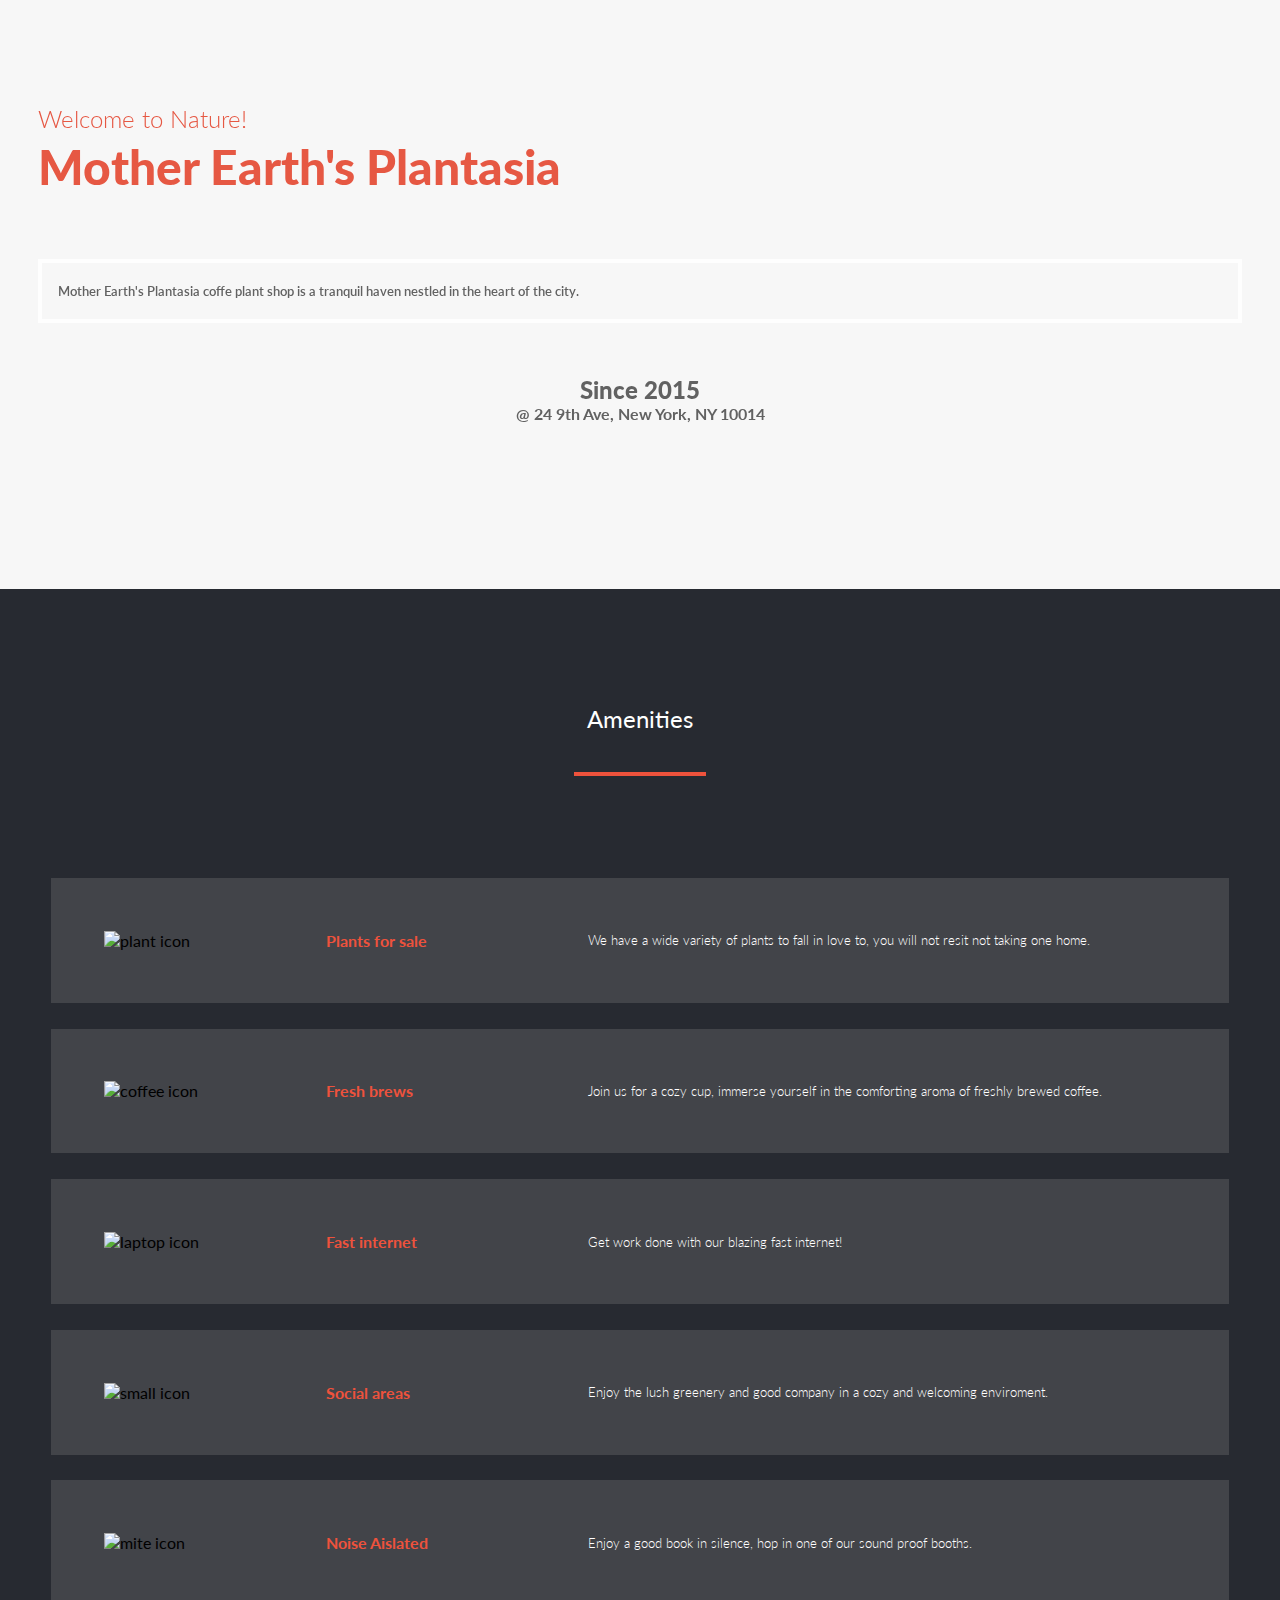
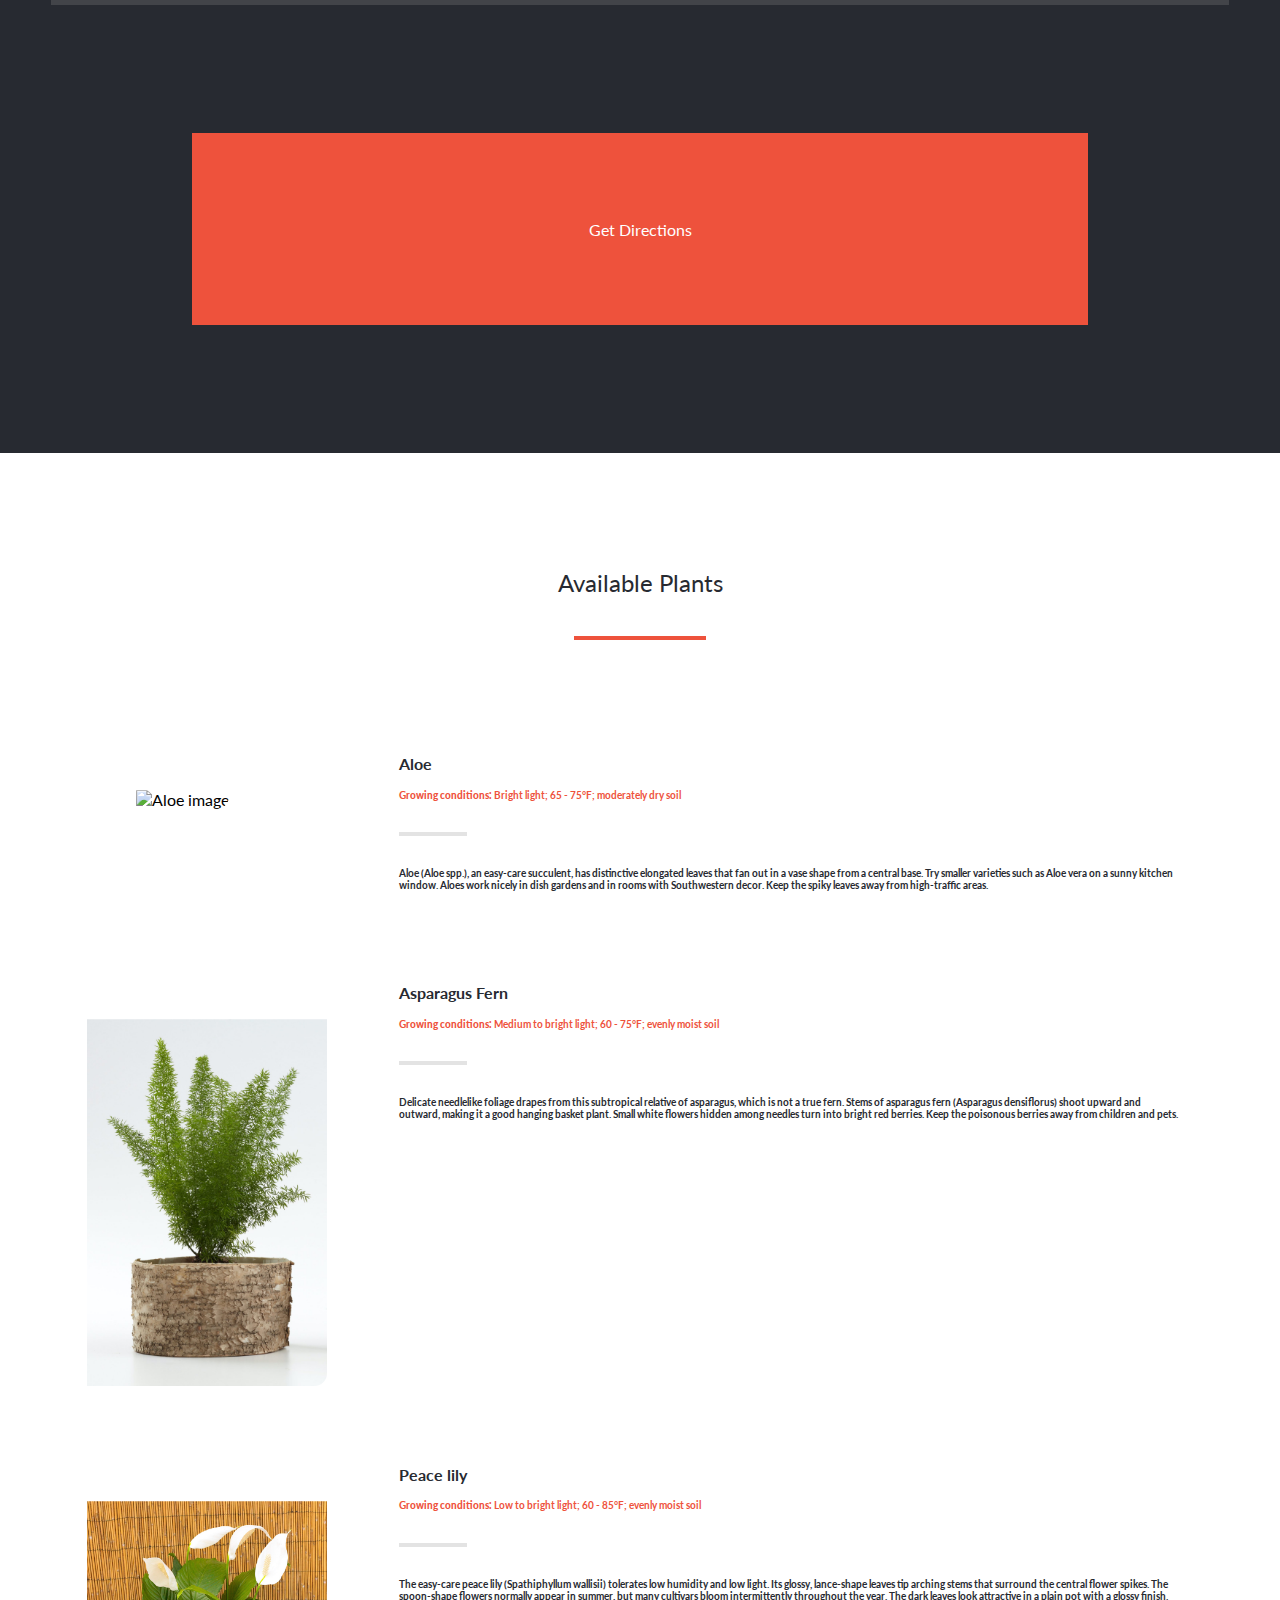
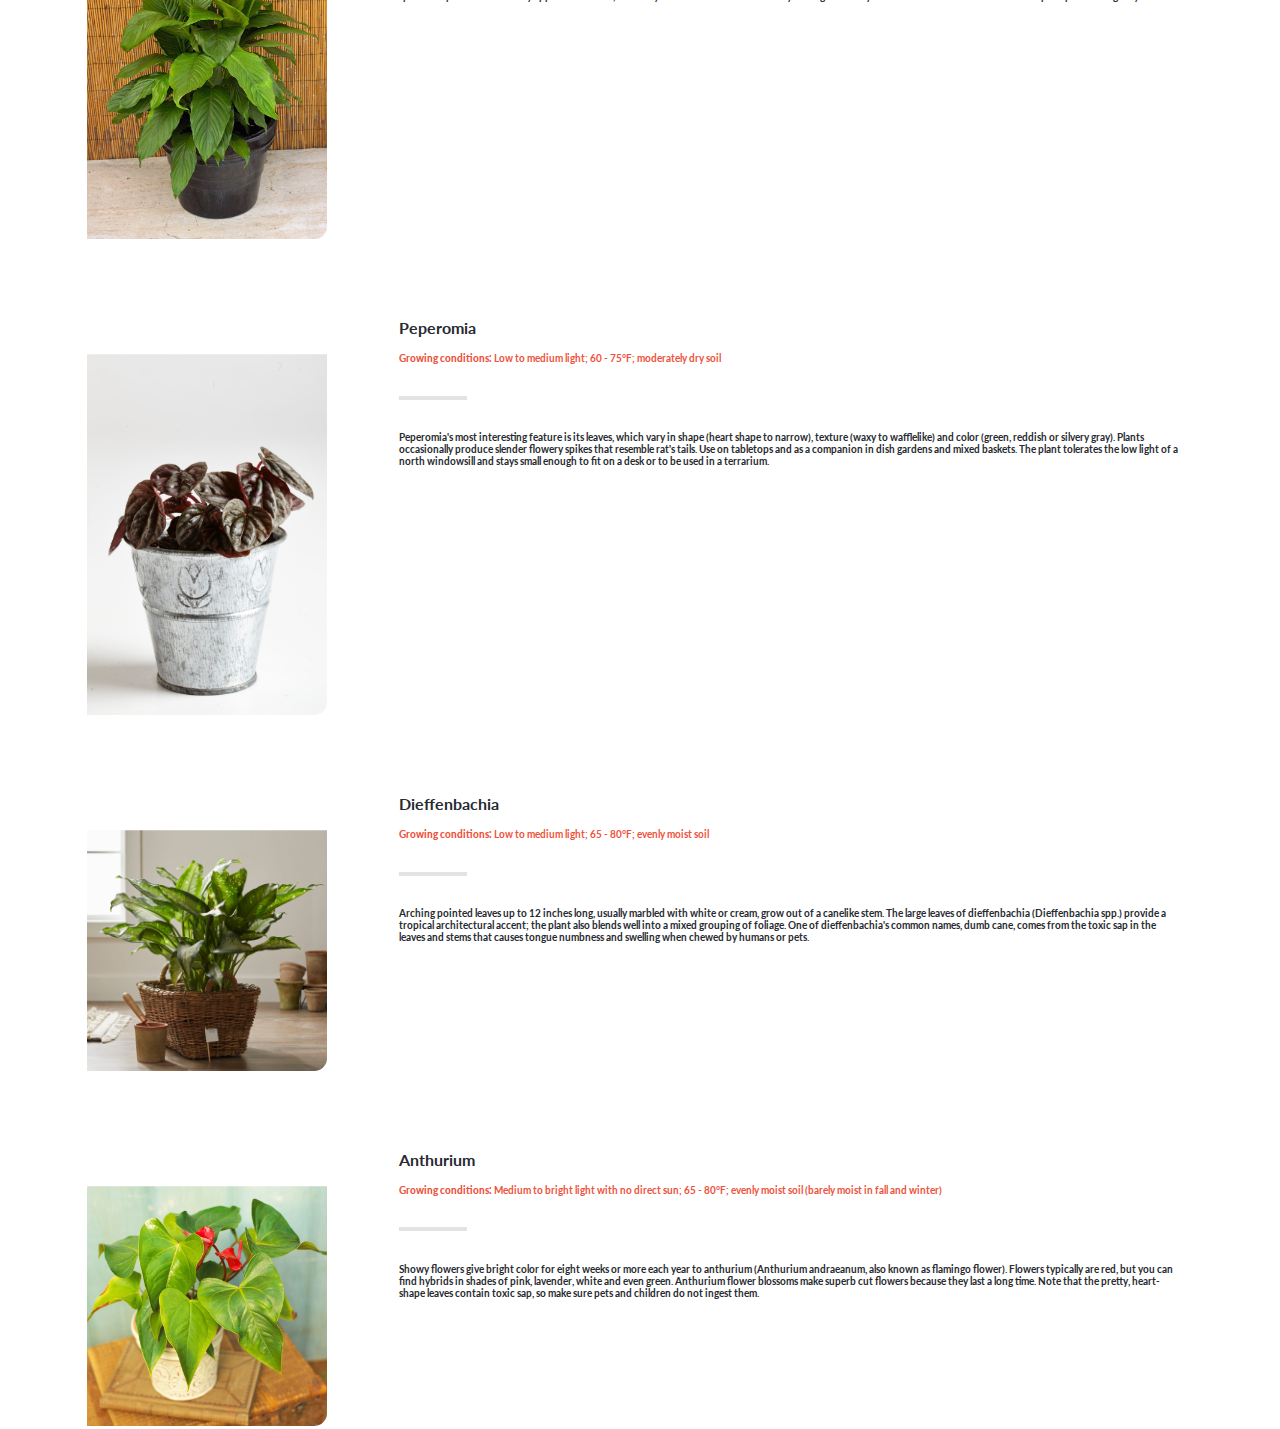
==== index.html @ 195c21a4 "Add dinamics cards  on the available plan section with javascript" ====
<!DOCTYPE html>
<html lang="en">

<head>
    <meta charset="UTF-8">
    <meta http-equiv="X-UA-Compatible" content="IE=edge">
    <meta name="viewport" content="width=device-width, initial-scale=1.0">
    <link rel="preconnect" href="https://fonts.googleapis.com">
    <link rel="preconnect" href="https://fonts.gstatic.com" crossorigin>
    <link
        href="https://fonts.googleapis.com/css2?family=Lato:ital,wght@0,100;0,300;0,400;0,700;0,900;1,100;1,300;1,400;1,700;1,900&display=swap"
        rel="stylesheet">
    <link rel="stylesheet" href="/style.css">
    <title>Mother Earth's Plantasia</title>
</head>

<body>
    <div class="intro-background">
        <header>
            <button id="hamburguer-button"></button>
        </header>
        <section id="intro">
            <div>
                <h1><span>Welcome to Nature!</span><br>
                    Mother Earth's Plantasia</h1>
                <div class="description">
                    <p>

                        Mother Earth's Plantasia coffe plant shop is a tranquil haven nestled in the heart of the city.
                    </p>
                </div>
                <h2>
                    Since 2015
                </h2>
                <h4>
                    @ 24 9th Ave, New York, NY 10014
                </h4>
            </div>

        </section>
    </div>

    <section id="amenities">
        <h3> Amenities</h3>
        <hr>
        <div class="card-container">
            <div class="amenities-card">
                <img src="images/plant-icon.png" alt="plant icon">
                <h4>Plants for sale</h4>
                <p>We have a wide variety of plants to fall in love to, you will not resit not taking one home.</p>
            </div>
            <div class="amenities-card">
                <img src="images/coffee-icon.png" alt="coffee icon">
                <h4>Fresh brews</h4>
                <p> Join us for a cozy cup, immerse yourself in the comforting aroma of freshly brewed coffee.</p>
            </div>
            <div class="amenities-card">
                <img src="images/laptop-icon.png" alt="laptop icon">
                <h4>Fast internet</h4>
                <p>Get work done with our blazing fast internet!</p>
            </div>
            <div class="amenities-card">
                <img src="images/small-talk-icon.png" alt="small icon">
                <h4>Social areas</h4>
                <p>Enjoy the lush greenery and good company in a cozy and welcoming enviroment.</p>
            </div>
            <div class="amenities-card">
                <img src="images/mute-icon.png" alt="mite icon">
                <h4>Noise Aislated</h4>
                <p>Enjoy a good book in silence, hop in one of our sound proof booths.</p>
            </div>
        </div>
        <button>
            <a href="https://goo.gl/maps/VhyPsVJ3Lwc8KQAM9">Get Directions</a>
        </button>
    </section>
    <section id="available-plants">
        <h3>Available Plants</h3>
        <hr>
        <div id="plant-grid">
           
        </div>
    </section>

    <script src="/app.js"></script>
</body>

</html>
---- style.css ----
body {
  background-color: #f8f8f8;
  font-family: "Lato", sans-serif;
  margin: 0;
  background-image: url(images/plants-background.jpg);
  background-position: center;
  background-repeat: no-repeat;
  background-size: cover;
}

button {
  background: none;
  color: inherit;
  border: none;
  padding: 0;
  font: inherit;
  cursor: pointer;
  outline: inherit;
}

div.intro-background {
  background-color: #f7f7f7;
  opacity: 0.95;
}
div.intro-background header #hamburguer-button {
  background-image: url(images/menu.png);
  background-position: center;
  background-repeat: no-repeat;
  background-size: cover;
  width: 2.5rem;
  height: 2.5rem;
  margin-left: 5vw;
  margin-top: 3vw;
}
div.intro-background section#intro div {
  margin: 0 3vw;
}
div.intro-background section#intro div h1 {
  margin: 0 0 5vw;
  color: #ee523c;
  font-weight: 900;
  font-size: 3rem;
  mix-blend-mode: multiply;
}
div.intro-background section#intro div h1 span {
  font-size: 1.5rem;
  font-weight: 300;
}
div.intro-background section#intro div div.description {
  margin: 0;
  border: 4px white solid;
  background-color: #f7f7f7;
}
div.intro-background section#intro div div.description p {
  font-size: 0.8rem;
  font-weight: 600;
  color: #5a5a5a;
  margin: 1rem;
  line-height: 1.5rem;
}
div.intro-background section#intro div h2 {
  text-align: center;
  font-size: 1.5rem;
  color: #5a5a5a;
  font-weight: 900;
  padding: 4vw 0 0;
  margin: 0;
}
div.intro-background section#intro div h4 {
  color: #5a5a5a;
  margin: 0;
  text-align: center;
  padding-bottom: 13vw;
}

section#amenities {
  display: flex;
  flex-direction: column;
  align-items: center;
  background-color: #272a31;
  background-image: url(images/cross.png);
  background-size: 8vw;
  background-repeat: repeat;
}
section#amenities h3 {
  font-size: 1.5rem;
  font-weight: 400;
  padding-top: 9vw;
  color: white;
  margin: 0;
}
section#amenities hr {
  border-top: 0;
  border: 0.2vw solid #ee523c;
  width: 10vw;
  margin: 3vw 0 8vw;
}
section#amenities div.card-container {
  display: flex;
  flex-direction: column;
  gap: 2vw;
}
section#amenities div.card-container div.amenities-card {
  width: 92vw;
  background-color: rgba(128, 128, 128, 0.3);
  display: flex;
  justify-content: space-around;
  align-items: center;
  margin: 0 3vw;
}
section#amenities div.card-container div.amenities-card img {
  width: 12%;
  height: 12%;
  padding: 4.5%;
}
section#amenities div.card-container div.amenities-card h4 {
  font-weight: 700;
  width: 20%;
  color: #ee523c;
  padding: 0 2.5%;
}
section#amenities div.card-container div.amenities-card p {
  width: 50%;
  font-size: 0.8rem;
  font-weight: 300;
  color: #fff;
  padding-right: 5%;
}
section#amenities button {
  margin: 10% 0;
  width: 70vw;
  height: 15vw;
  background-color: #ee523c;
  color: white;
}
section#amenities button a {
  color: inherit;
  text-decoration: none;
}

section#available-plants {
  display: flex;
  flex-direction: column;
  align-items: center;
  background-color: white;
  text-align: center;
}
section#available-plants h3 {
  font-size: 1.5rem;
  font-weight: 400;
  padding-top: 9vw;
  color: #272a31;
  margin: 0;
}
section#available-plants hr {
  border-top: 0;
  border: 0.2vw solid #ee523c;
  width: 10vw;
  margin: 3vw 0 8vw;
}
section#available-plants div#plant-grid {
  display: grid;
  grid-template-columns: 1fr;
  gap: 5vw;
}
section#available-plants div#plant-grid .plant-card {
  display: flex;
  align-items: top;
  margin: 0 3vw;
  gap: 10%;
}
section#available-plants div#plant-grid .plant-card div.image-corner {
  background-image: url(images/image-corner.png);
  background-position: top left;
  background-size: 70%;
  background-repeat: no-repeat;
  width: 20%;
  height: auto;
}
section#available-plants div#plant-grid .plant-card div.image-corner img {
  padding: 20% 0 0 20%;
  width: 100%;
  border-radius: 1vw;
}
section#available-plants div#plant-grid .plant-card div.plant-card-text {
  margin-top: 1%;
  width: 65%;
  display: flex;
  flex-direction: column;
  align-items: flex-start;
}
section#available-plants div#plant-grid .plant-card div.plant-card-text h4 {
  margin: 0;
  color: #272a31;
}
section#available-plants div#plant-grid .plant-card div.plant-card-text p {
  color: #272a31;
  text-align: left;
  font-size: 0.65rem;
  font-weight: 700;
  margin: 2% 0;
}
section#available-plants div#plant-grid .plant-card div.plant-card-text hr {
  border-top: 0;
  border: 0.2vw solid #e3e3e3;
  width: 5vw;
  margin: 2% 0;
}
section#available-plants div#plant-grid .plant-card div.plant-card-text p.growing {
  color: #ee523c;
}
section#available-plants div#plant-grid .plant-card div.plant-card-text p.growing span {
  font-weight: 900;
}/*# sourceMappingURL=style.css.map */
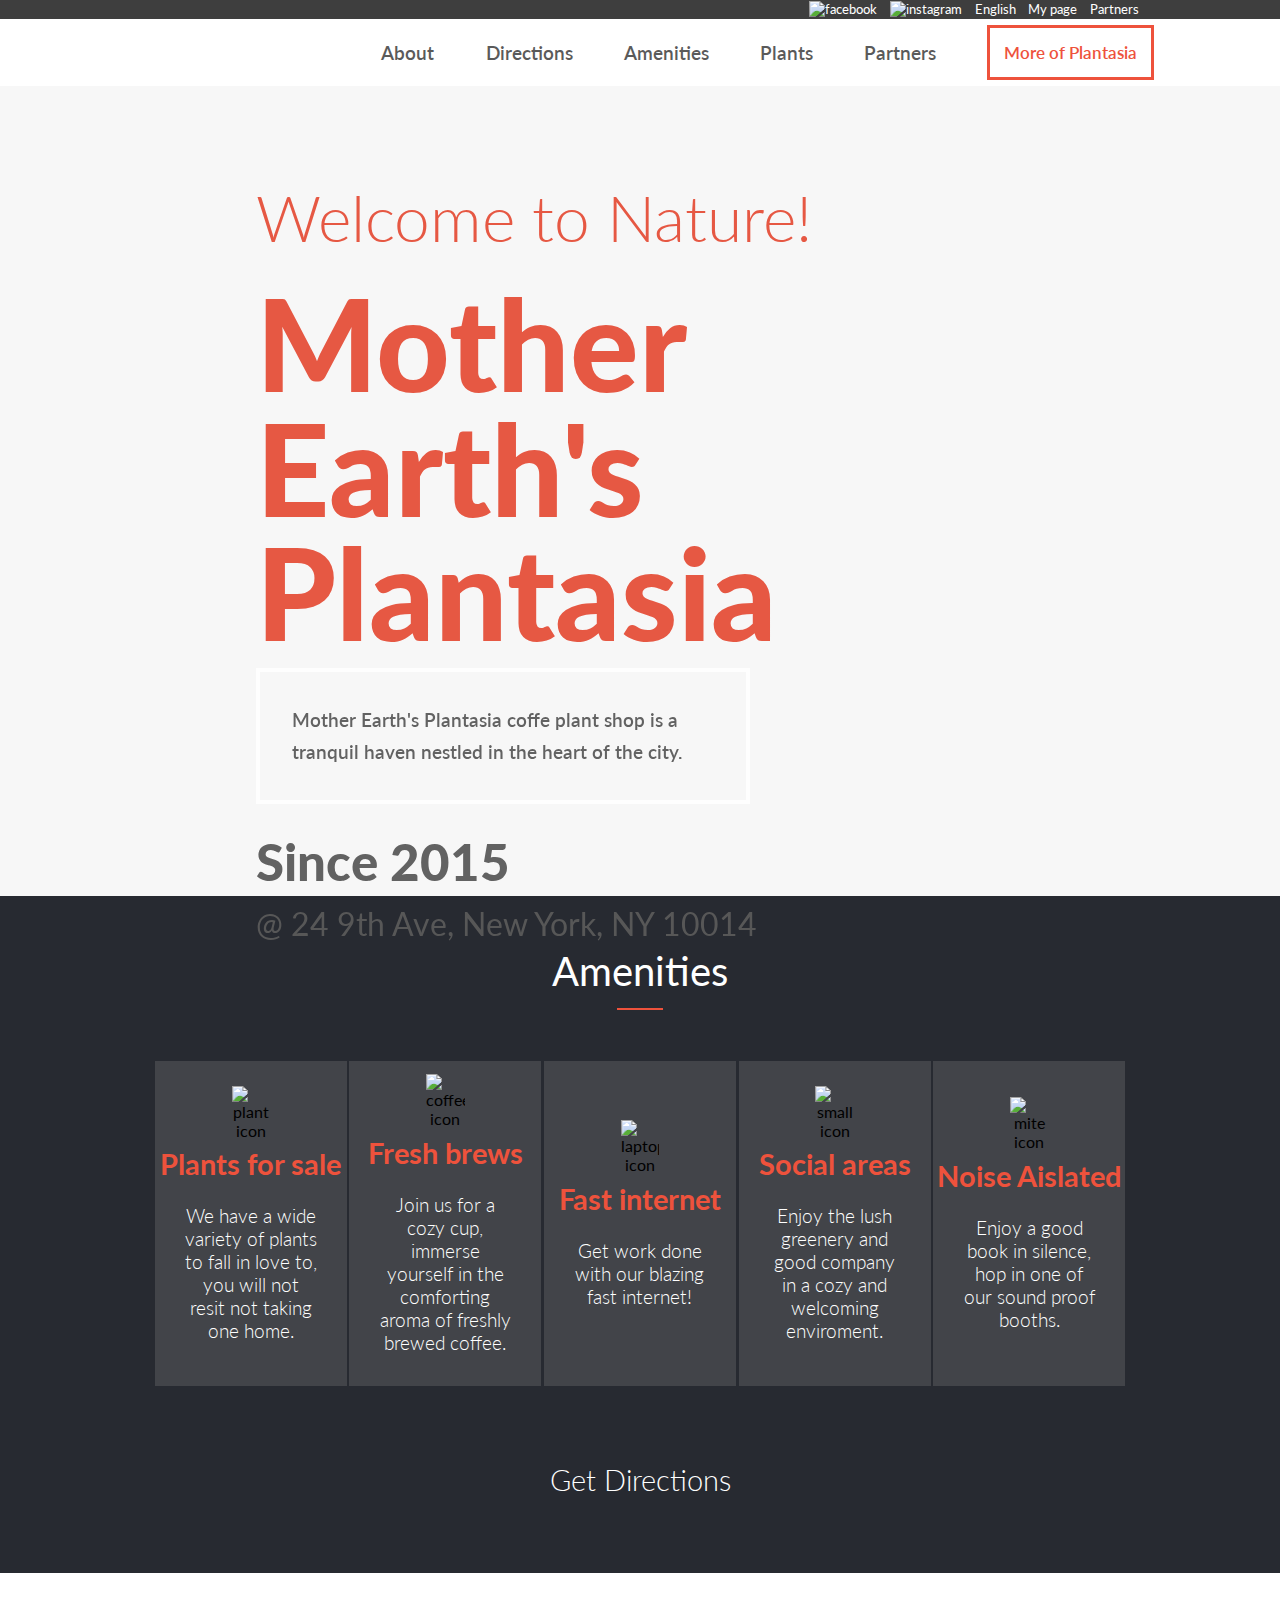
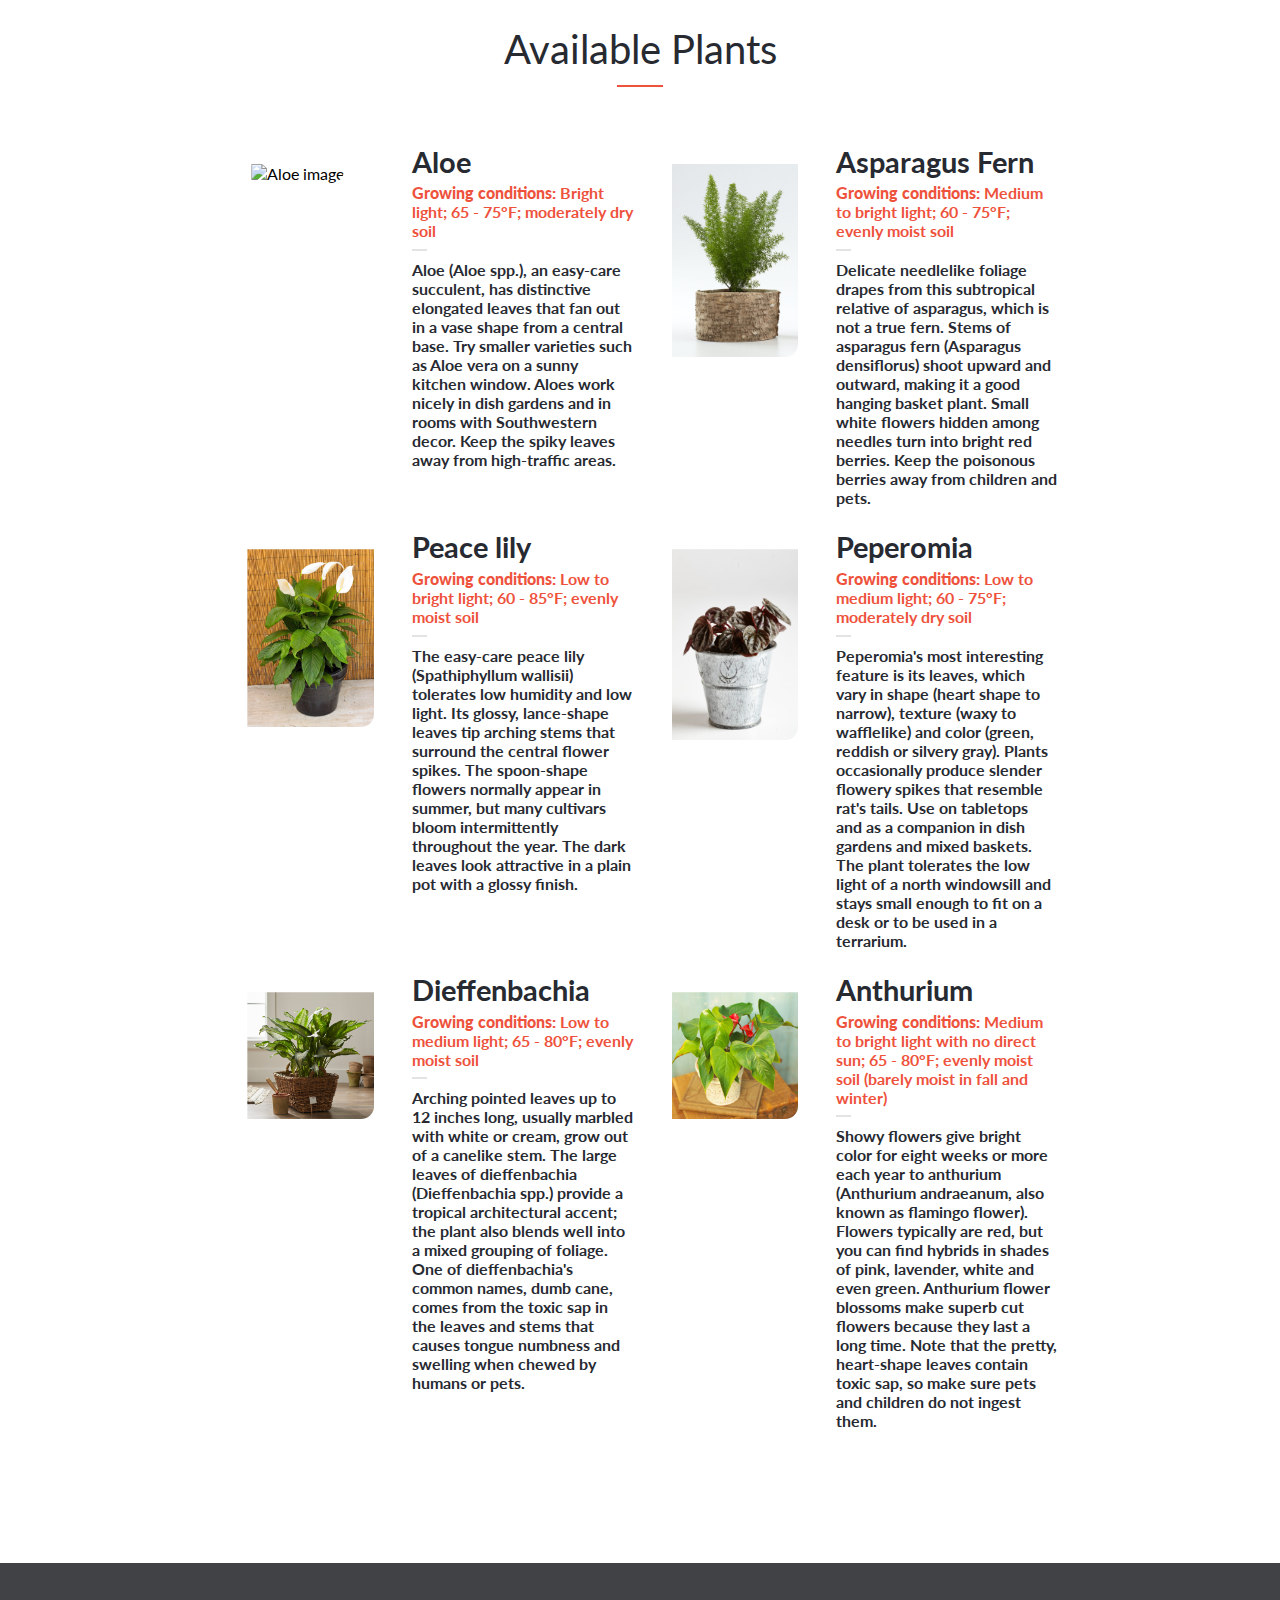
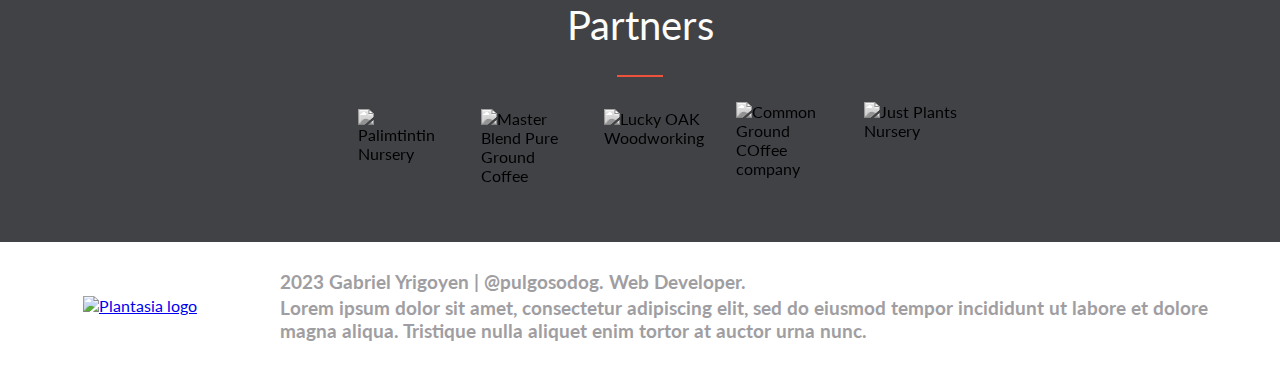
==== commit 34fc0af4: "Finish desktop version for index.html" ====
--- a/index.html
+++ b/index.html
@@ -15,10 +15,58 @@
 </head>
 
 <body>
+
+    <header>
+        <nav>
+            <div class="top">
+                <ul>
+                    <li>
+                        <a href="https://facebook.com/"><img src="images/facebook.png" alt="facebook"></a>
+                    </li>
+                    <li>
+                        <a href="https://www.instagram.com/"><img src="images/instagram.png" alt="instagram"></a>
+                    </li>
+                    <li>
+                        <a href="">English</a>
+                    </li>
+                    <li>
+                        <a href="">My page</a>
+                    </li>
+                    <li>
+                        Partners
+                    </li>
+                </ul>
+            </div>
+
+            <div class="bottom">
+                <button id="hamburguer-button"></button>
+                <a href="index.html"><img src="images/Plantasia-word-logo.png" alt=""></a>
+                <ul>
+                    <li>
+                        <a href="">About</a>
+                    </li>
+                    <li>
+                        <a href="https://goo.gl/maps/cTH3JDJD2aqaHS766">Directions</a>
+                    </li>
+                    <li>
+                        <a href="#amenities">Amenities</a>
+                    </li>
+                    <li>
+                        <a href="#available-plants">Plants</a>
+                    </li>
+                    <li>
+                        <a href="#partners">Partners</a>
+                    </li>
+                    <li id="about-page">
+                        <a href="html/about.html"> More of Plantasia
+                        </a>
+                    </li>
+                </ul>
+            </div>
+        </nav>
+
+    </header>
     <div class="intro-background">
-        <header>
-            <button id="hamburguer-button"></button>
-        </header>
         <section id="intro">
             <div>
                 <h1><span>Welcome to Nature!</span><br>
@@ -78,7 +126,35 @@
         <h3>Available Plants</h3>
         <hr>
         <div id="plant-grid">
-           
+
+        </div>
+    </section>
+
+    <section id="partners">
+        <h3>Partners</h3>
+        <hr>
+        <div id="partners-container">
+            <div class="row">
+                <img src="images/Partner-1.png" alt="Palimtintin Nursery">
+                <img src="images/Partner-2.png" alt="Master Blend Pure Ground Coffee">
+                <img src="images/partner-3.png" alt="Lucky OAK Woodworking">
+            </div>
+            <div class="row">
+                <img src="images/partner-4.png" alt="Common Ground COffee company">
+                <img src="images/Partner-5.png" alt="Just Plants Nursery">
+            </div>
+        </div>
+    </section>
+    <section id="footer">
+        <a href="index.html"><img src="images/Plantasia-word-logo.png" alt="Plantasia logo"></a>
+        <div>
+            <p>2023 Gabriel Yrigoyen | @pulgosodog.
+                Web Developer.
+            </p>
+            <p class="bottom">
+                Lorem ipsum dolor sit amet, consectetur adipiscing elit, sed do eiusmod tempor incididunt ut labore et
+                dolore magna aliqua. Tristique nulla aliquet enim tortor at auctor urna nunc.
+            </p>
         </div>
     </section>
 
--- a/style.css
+++ b/style.css
@@ -18,11 +18,11 @@
   outline: inherit;
 }
 
-div.intro-background {
+header {
   background-color: #f7f7f7;
   opacity: 0.95;
 }
-div.intro-background header #hamburguer-button {
+header nav #hamburguer-button {
   background-image: url(images/menu.png);
   background-position: center;
   background-repeat: no-repeat;
@@ -32,6 +32,21 @@
   margin-left: 5vw;
   margin-top: 3vw;
 }
+header nav img {
+  visibility: hidden;
+  position: absolute;
+  width: 0;
+  height: 0;
+}
+header nav ul {
+  visibility: hidden;
+  position: absolute;
+}
+
+div.intro-background {
+  background-color: #f7f7f7;
+  opacity: 0.95;
+}
 div.intro-background section#intro div {
   margin: 0 3vw;
 }
@@ -144,6 +159,7 @@
   align-items: center;
   background-color: white;
   text-align: center;
+  padding-bottom: 10vw;
 }
 section#available-plants h3 {
   font-size: 1.5rem;
@@ -165,7 +181,6 @@
 }
 section#available-plants div#plant-grid .plant-card {
   display: flex;
-  align-items: top;
   margin: 0 3vw;
   gap: 10%;
 }
@@ -211,4 +226,377 @@
 }
 section#available-plants div#plant-grid .plant-card div.plant-card-text p.growing span {
   font-weight: 900;
+}
+
+section#partners {
+  display: flex;
+  flex-direction: column;
+  align-items: center;
+  padding-bottom: 5vw;
+  background-color: #414246;
+}
+section#partners h3 {
+  font-size: 1.5rem;
+  font-weight: 400;
+  padding-top: 7vw;
+  color: #FCFCFA;
+  margin: 0;
+}
+section#partners hr {
+  border-top: 0;
+  border: 0.2vw solid #ee523c;
+  width: 10vw;
+  margin: 3vw 0 3vw;
+}
+section#partners div#partners-container {
+  display: flex;
+  flex-direction: column;
+}
+section#partners div#partners-container div.row {
+  display: flex;
+  justify-content: center;
+}
+section#partners div#partners-container div.row img {
+  filter: grayscale(100%);
+  width: 20vw;
+  height: auto;
+  padding: 5%;
+}
+
+section#footer {
+  display: flex;
+  justify-content: center;
+  align-items: center;
+  background-color: white;
+  padding: 5vw 5vw;
+}
+section#footer a {
+  text-align: center;
+}
+section#footer a img {
+  width: 75%;
+  height: auto;
+}
+section#footer div p {
+  padding: 2%;
+  font-size: 0.7rem;
+  color: #9f9ea2;
+  font-weight: 700;
+  max-width: 34ch;
+}
+section#footer div p.bottom {
+  visibility: hidden;
+  position: absolute;
+  font-size: 0;
+}
+
+@media (min-width: 768px) {
+  header {
+    opacity: 1;
+    background-color: white;
+  }
+  header nav {
+    display: flex;
+    flex-direction: column;
+    justify-content: space-between;
+  }
+  header nav div.top {
+    padding: 0 10.5%;
+    justify-content: flex-end;
+    background-color: #3e3e3e;
+  }
+  header nav div.top ul {
+    padding: 0.1vw 0;
+  }
+  header nav div.top ul li {
+    font-size: 0.8rem;
+    font-weight: 400;
+    color: white;
+    margin: 0 0.5vw;
+  }
+  header nav div.top ul li img {
+    height: 1.2rem;
+    width: auto;
+  }
+  header nav div {
+    display: flex;
+    justify-content: space-between;
+    padding: 0 10%;
+  }
+  header nav div #hamburguer-button {
+    visibility: hidden;
+    position: absolute;
+  }
+  header nav div img {
+    visibility: visible;
+    position: static;
+    height: 90%;
+    width: auto;
+  }
+  header nav div ul {
+    visibility: visible;
+    position: static;
+    list-style: none;
+    display: flex;
+    flex-wrap: wrap;
+    align-items: center;
+    justify-content: flex-start;
+    flex-direction: row;
+    margin: 0;
+  }
+  header nav div ul li {
+    font-size: 1.2rem;
+    font-weight: 600;
+    color: #5a5a5a;
+    margin: 0.5vw 2vw;
+  }
+  header nav div ul li a {
+    color: inherit;
+    text-decoration: none;
+  }
+  header nav div ul li#about-page {
+    display: flex;
+    align-items: center;
+  }
+  header nav div ul li#about-page a {
+    padding: 10%;
+    white-space: nowrap;
+    border: 3px solid #ee523c;
+    height: 100%;
+    width: 100%;
+    color: #ee523c;
+    font-size: 90%;
+  }
+  div.intro-background {
+    background-color: #f7f7f7;
+    opacity: 0.95;
+    height: 90vh;
+  }
+  div.intro-background section#intro div {
+    margin: 0 20vw;
+  }
+  div.intro-background section#intro div h1 {
+    padding-top: 5vh;
+    margin: 0 0 1vw;
+    font-size: 8rem;
+    line-height: 7.8rem;
+  }
+  div.intro-background section#intro div h1 span {
+    font-size: 4rem;
+    font-weight: 300;
+  }
+  div.intro-background section#intro div div.description {
+    width: 38vw;
+  }
+  div.intro-background section#intro div div.description p {
+    font-size: 1.2rem;
+    margin: 2rem;
+    line-height: 2rem;
+  }
+  div.intro-background section#intro div h2 {
+    text-align: start;
+    font-size: 3.2rem;
+    padding: 2vw 0 1vw;
+  }
+  div.intro-background section#intro div h4 {
+    font-size: 2rem;
+    font-weight: 400;
+    text-align: start;
+    padding-bottom: 0;
+  }
+  section#amenities {
+    display: flex;
+    flex-direction: column;
+    align-items: center;
+    background-color: #272a31;
+    background-size: 2vw;
+  }
+  section#amenities h3 {
+    font-size: 2.5rem;
+    font-weight: 400;
+    padding-top: 4vw;
+  }
+  section#amenities hr {
+    border-top: 0;
+    border: 1px solid #ee523c;
+    width: 3.5vw;
+    margin: 1vw 0 4vw;
+  }
+  section#amenities div.card-container {
+    display: flex;
+    flex-direction: row;
+    justify-content: center;
+    gap: 0.2vw;
+  }
+  section#amenities div.card-container div.amenities-card {
+    width: 15%;
+    background-color: rgba(128, 128, 128, 0.3);
+    display: flex;
+    flex-direction: column;
+    justify-content: center;
+    align-items: center;
+    text-align: center;
+    margin: 0;
+    padding: 1% 0;
+  }
+  section#amenities div.card-container div.amenities-card img {
+    width: 20%;
+    height: auto;
+    padding: 0 0 2%;
+  }
+  section#amenities div.card-container div.amenities-card h4 {
+    font-size: 1.8rem;
+    width: 100%;
+    color: #ee523c;
+    margin: 0;
+    padding: 2% 0;
+  }
+  section#amenities div.card-container div.amenities-card p {
+    width: 70%;
+    font-size: 1.2rem;
+    padding: 0;
+  }
+  section#amenities button {
+    margin: 6% 0;
+    width: auto;
+    height: auto;
+    background-color: transparent;
+    color: white;
+  }
+  section#amenities button a {
+    font-size: 1.8rem;
+    font-weight: 300;
+    color: inherit;
+    white-space: nowrap;
+  }
+  section#available-plants {
+    display: flex;
+    flex-direction: column;
+    align-items: center;
+    background-color: white;
+    text-align: center;
+    padding-bottom: 10vw;
+  }
+  section#available-plants h3 {
+    font-size: 2.5rem;
+    font-weight: 400;
+    padding-top: 4vw;
+  }
+  section#available-plants hr {
+    border-top: 0;
+    border: 1px solid #ee523c;
+    width: 3.5vw;
+    margin: 1vw 0 4vw;
+  }
+  section#available-plants div#plant-grid {
+    display: grid;
+    grid-template-columns: repeat(2, 1fr);
+    gap: 1vw;
+  }
+  section#available-plants div#plant-grid .plant-card {
+    margin: 0;
+    gap: 10%;
+  }
+  section#available-plants div#plant-grid .plant-card div.image-corner {
+    width: 20%;
+  }
+  section#available-plants div#plant-grid .plant-card div.image-corner img {
+    padding: 20% 0 0 20%;
+    width: 100%;
+    border-radius: 1vw;
+  }
+  section#available-plants div#plant-grid .plant-card div.plant-card-text {
+    margin-top: 1%;
+    width: 35%;
+    display: flex;
+    flex-direction: column;
+  }
+  section#available-plants div#plant-grid .plant-card div.plant-card-text h4 {
+    font-size: 1.8rem;
+  }
+  section#available-plants div#plant-grid .plant-card div.plant-card-text p {
+    text-align: left;
+    font-size: 1rem;
+  }
+  section#available-plants div#plant-grid .plant-card div.plant-card-text hr {
+    border-top: 0;
+    border: 1px solid #e3e3e3;
+    width: 1vw;
+    margin: 2% 0;
+  }
+  section#available-plants div#plant-grid .plant-card div.plant-card-text p.growing {
+    color: #ee523c;
+  }
+  section#available-plants div#plant-grid .plant-card div.plant-card-text p.growing span {
+    font-weight: 900;
+  }
+  section#available-plants div#plant-grid .plant-card:nth-child(odd) {
+    justify-content: flex-end;
+  }
+  section#available-plants div#plant-grid .plant-card:nth-child(even) {
+    justify-content: flex-start;
+  }
+  section#partners {
+    padding-bottom: 3vw;
+    background-color: #414246;
+  }
+  section#partners h3 {
+    font-size: 2.5rem;
+    font-weight: 400;
+    padding-top: 3vw;
+  }
+  section#partners hr {
+    border-top: 0;
+    border: 1px solid #ee523c;
+    width: 3.5vw;
+    margin: 2vw 0 1vw;
+  }
+  section#partners div#partners-container {
+    flex-direction: row;
+    padding-left: 3vw;
+  }
+  section#partners div#partners-container div.row {
+    display: flex;
+  }
+  section#partners div#partners-container div.row img {
+    width: 10vw;
+  }
+  section#partners div#partners-container .row:nth-child(odd) {
+    justify-content: flex-end;
+  }
+  section#partners div#partners-container .row:nth-child(even) {
+    justify-content: flex-start;
+  }
+  section#footer {
+    justify-content: flex-start;
+    padding: 2vw 0;
+  }
+  section#footer a {
+    padding-left: vw;
+    width: 40vw;
+    height: auto;
+  }
+  section#footer a img {
+    padding: 0;
+  }
+  section#footer div {
+    display: flex;
+    flex-direction: column;
+    padding-right: 5vw;
+  }
+  section#footer div p {
+    padding: 0;
+    margin: 0.2vh 15vw 0 0;
+    font-size: 1.2rem;
+    color: #9f9ea2;
+    font-weight: 700;
+    max-width: 100%;
+  }
+  section#footer div p.bottom {
+    padding: 0.2vh 0;
+    visibility: visible;
+    position: static;
+    font-size: 1.2rem;
+    width: 100%;
+  }
 }/*# sourceMappingURL=style.css.map */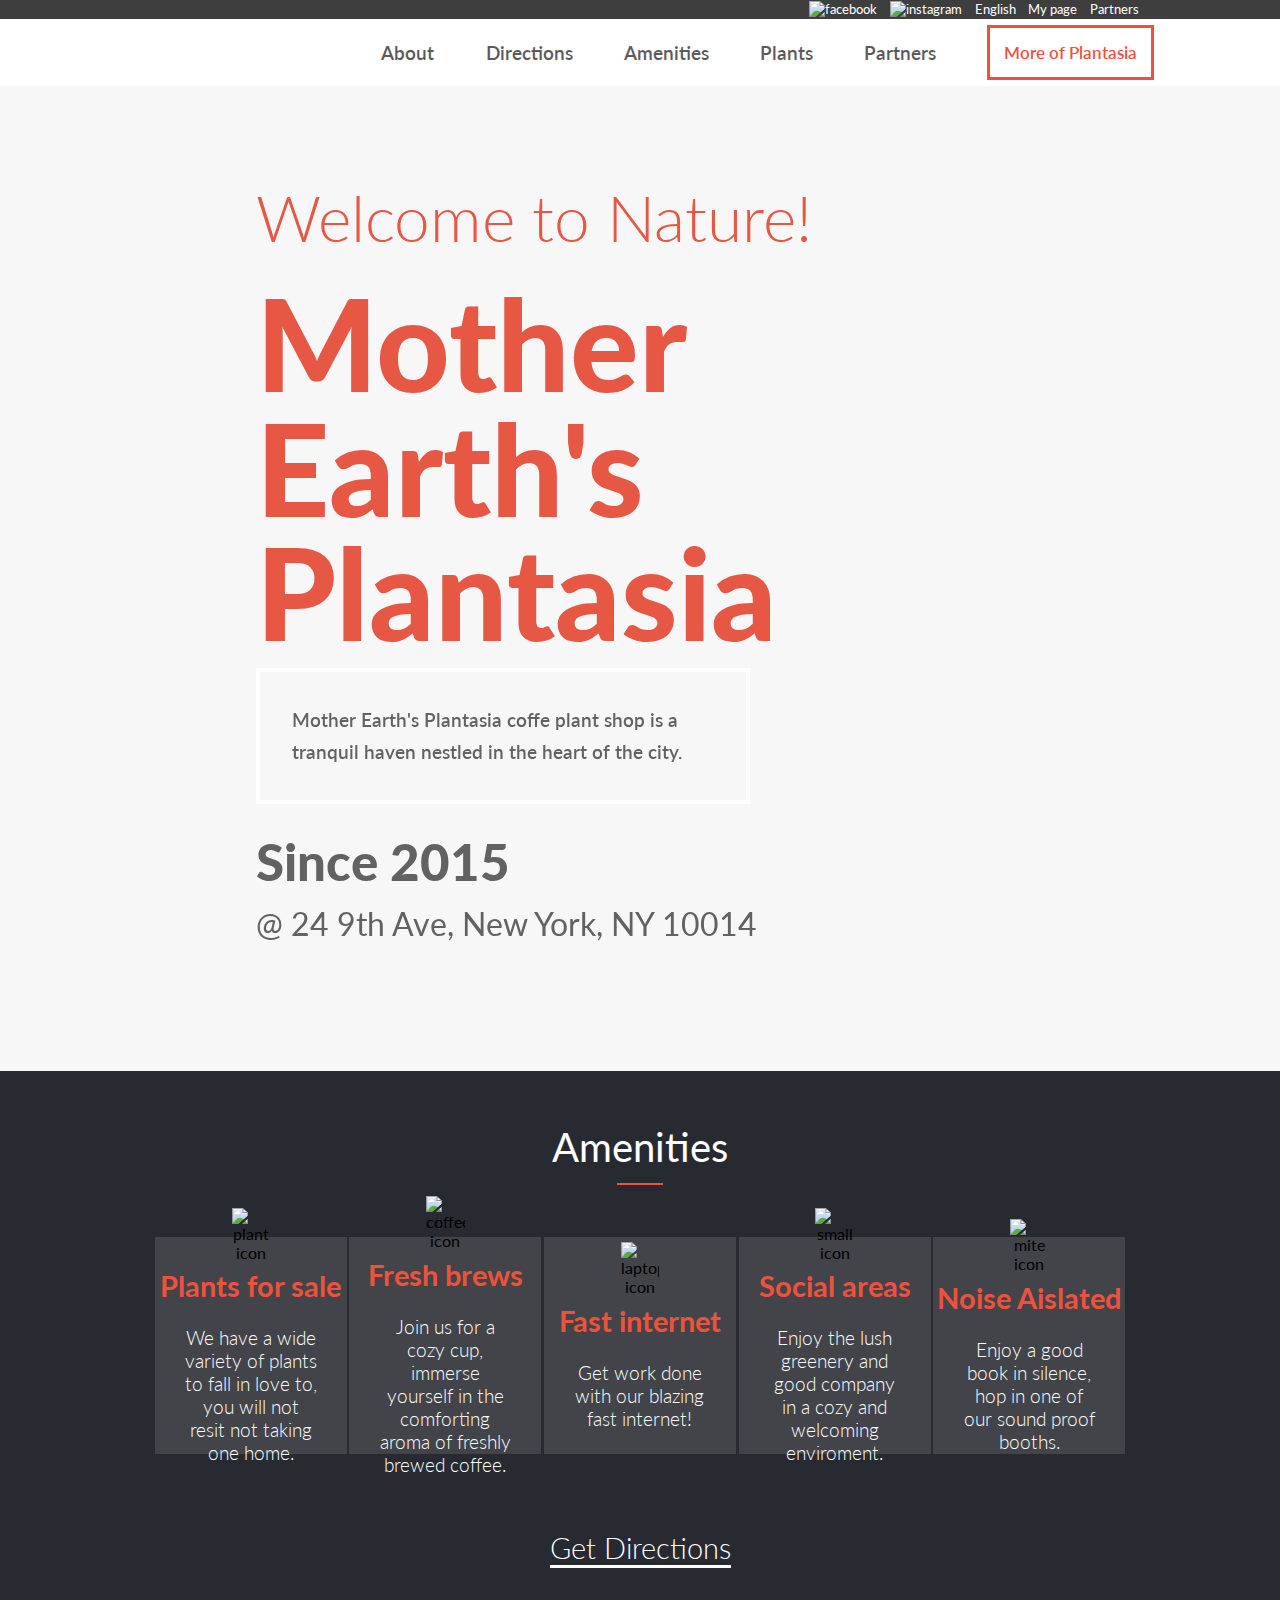
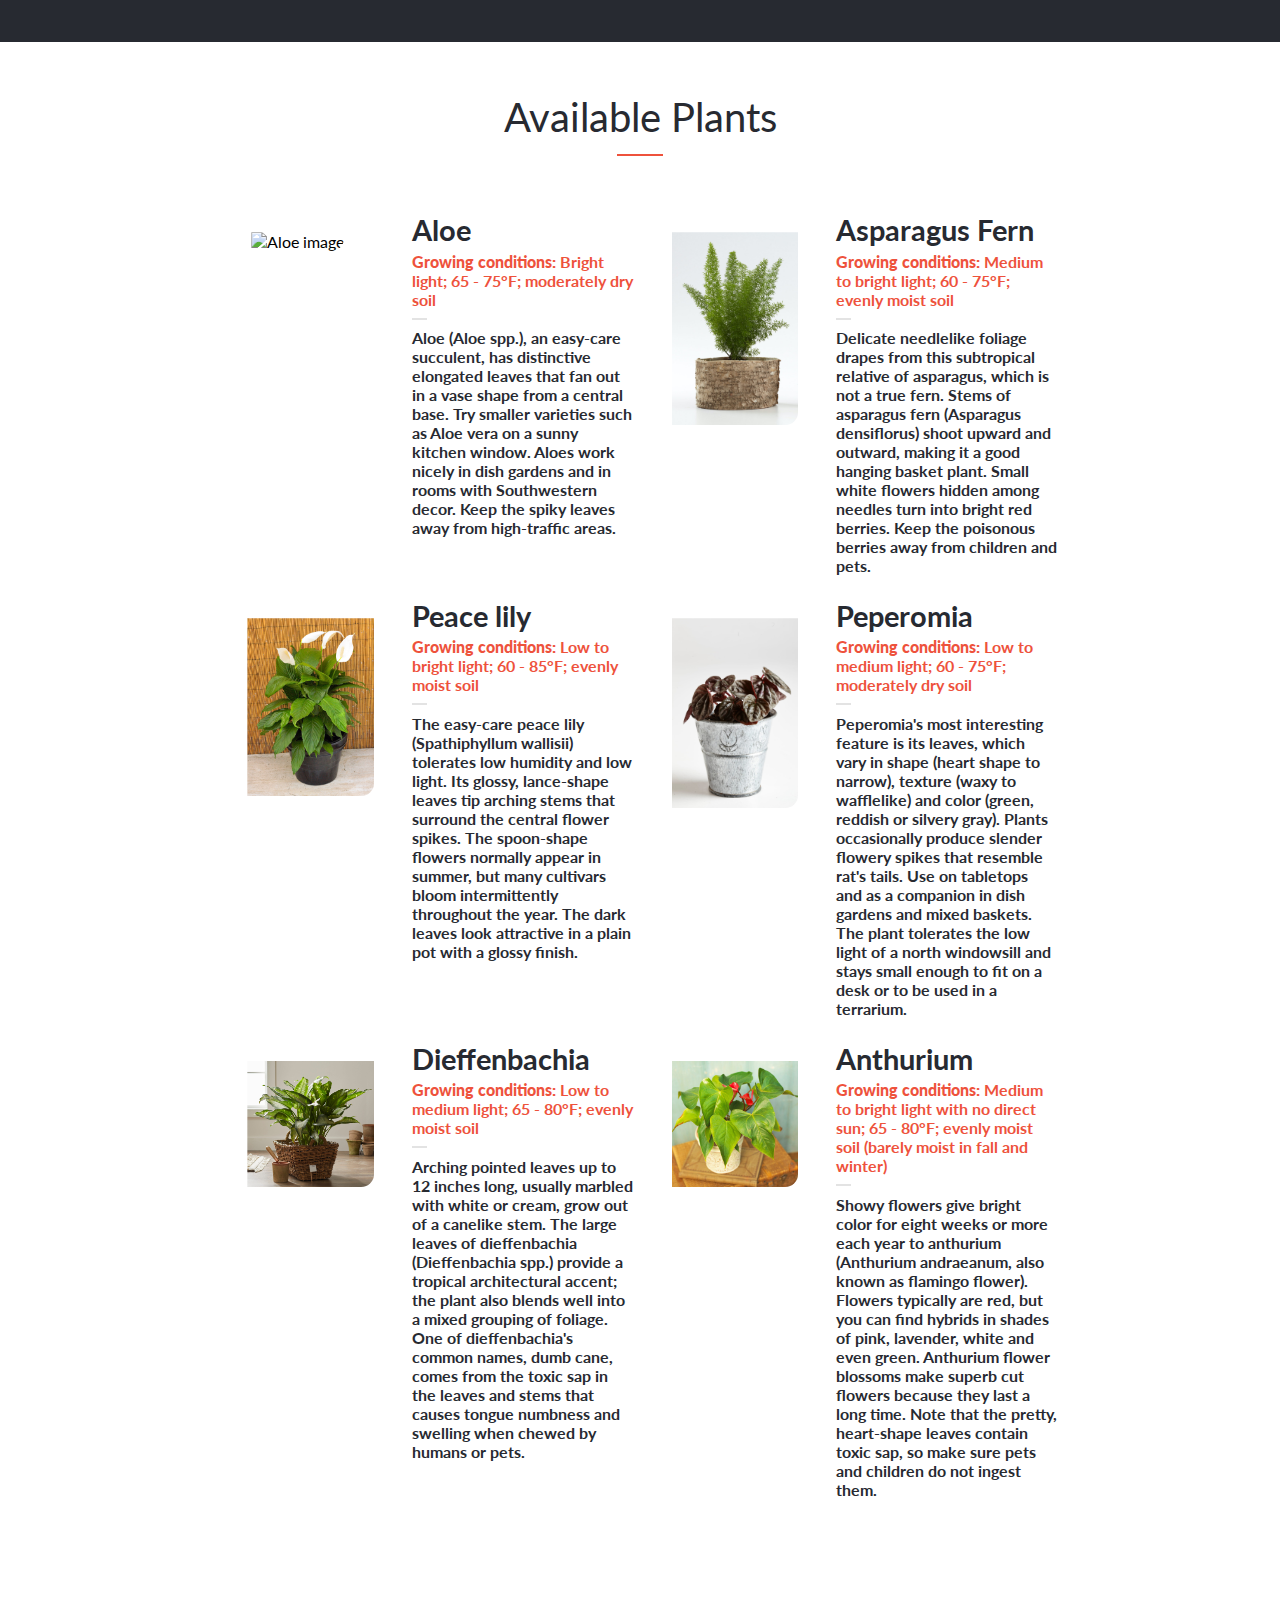
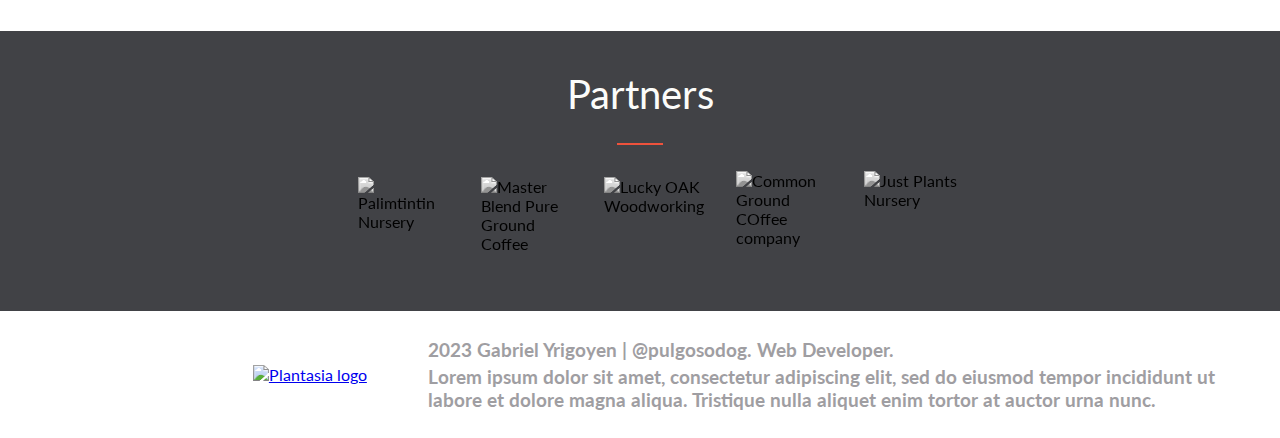
==== commit 140fc049: "Fix naming for images" ====
--- a/index.html
+++ b/index.html
@@ -10,12 +10,38 @@
     <link
         href="https://fonts.googleapis.com/css2?family=Lato:ital,wght@0,100;0,300;0,400;0,700;0,900;1,100;1,300;1,400;1,700;1,900&display=swap"
         rel="stylesheet">
-    <link rel="stylesheet" href="/style.css">
+    <link rel="stylesheet" href="style.css">
     <title>Mother Earth's Plantasia</title>
 </head>
 
 <body>
-
+    <div id="menu-background" class="">
+        <button id="quit">
+        </button>
+        <ul id="menu-items" class="">
+            <li>
+                <a href="index.html"><img src="images/Plantasia-logo-inner-background.png" alt="Plantasia logo word"></a>
+            </li>
+            <li>
+                <a href="#intro">ABOUT</a>
+            </li>
+            <li>
+                <a href="https://goo.gl/maps/cTH3JDJD2aqaHS766">DIRECTIONS</a>
+            </li>
+            <li>
+                <a href="#amenities">AMENITIES</a>
+            </li>
+            <li>
+                <a href="#available-plants">PLANTS</a>
+            </li>
+            <li>
+                <a href="#partners">PARTNERS</a>
+            </li>
+            <li id="about-page">
+                <a href="html/about.html"> MORE OF PLANTASIA
+                </a>
+            </li>
+    </div>
     <header>
         <nav>
             <div class="top">
@@ -135,13 +161,13 @@
         <hr>
         <div id="partners-container">
             <div class="row">
-                <img src="images/Partner-1.png" alt="Palimtintin Nursery">
-                <img src="images/Partner-2.png" alt="Master Blend Pure Ground Coffee">
+                <img src="images/partner-1.png" alt="Palimtintin Nursery">
+                <img src="images/partner-2.png" alt="Master Blend Pure Ground Coffee">
                 <img src="images/partner-3.png" alt="Lucky OAK Woodworking">
             </div>
             <div class="row">
                 <img src="images/partner-4.png" alt="Common Ground COffee company">
-                <img src="images/Partner-5.png" alt="Just Plants Nursery">
+                <img src="images/partner-5.png" alt="Just Plants Nursery">
             </div>
         </div>
     </section>
--- a/style.css
+++ b/style.css
@@ -18,10 +18,86 @@
   outline: inherit;
 }
 
+div#menu-background.active {
+  display: block;
+}
+
+button#quit {
+  background-image: url("images/quit-icon.png");
+  position: absolute;
+  background-size: cover;
+  background-position: center center;
+  top: 16.27vw;
+  right: 9.87vw;
+  height: 3.73vw;
+  width: 4vw;
+  z-index: 1;
+}
+
+ul#menu-items {
+  padding: 0;
+  position: fixed;
+  top: 2vw;
+  left: 0;
+  right: 0;
+  list-style: none;
+  display: flex;
+  flex-direction: column;
+  align-items: center;
+  gap: 10vw;
+}
+
+ul#menu-items li {
+  display: flex;
+  justify-content: center;
+  width: 80vw;
+}
+
+header nav img {
+  visibility: hidden;
+  position: absolute;
+  width: 0;
+  height: 0;
+}
+
+ul#menu-items li img {
+  height: 30vw;
+}
+
+section#footer a {
+  padding-left: 15vw;
+  width: 40vw;
+  height: auto;
+  text-align: center;
+}
+
+ul#menu-items li a {
+  white-space: nowrap;
+  font-weight: 600;
+  font-size: 8.53vw;
+  line-height: 11.73vw;
+  color: white;
+  text-decoration: none;
+}
+
+div#menu-background {
+  display: none;
+  height: 100vh;
+  width: 100vw;
+  position: fixed;
+  top: 0;
+  left: 0;
+  background-color: rgba(219, 80, 55, 0.8);
+  -webkit-backdrop-filter: blur(10px);
+  backdrop-filter: blur(10px);
+  z-index: 1;
+}
+
 header {
   background-color: #f7f7f7;
   opacity: 0.95;
 }
+
 header nav #hamburguer-button {
   background-image: url(images/menu.png);
   background-position: center;
@@ -32,12 +108,7 @@
   margin-left: 5vw;
   margin-top: 3vw;
 }
-header nav img {
-  visibility: hidden;
-  position: absolute;
-  width: 0;
-  height: 0;
-}
+
 header nav ul {
   visibility: hidden;
   position: absolute;
@@ -47,9 +118,11 @@
   background-color: #f7f7f7;
   opacity: 0.95;
 }
+
 div.intro-background section#intro div {
   margin: 0 3vw;
 }
+
 div.intro-background section#intro div h1 {
   margin: 0 0 5vw;
   color: #ee523c;
@@ -57,15 +130,37 @@
   font-size: 3rem;
   mix-blend-mode: multiply;
 }
+
 div.intro-background section#intro div h1 span {
   font-size: 1.5rem;
   font-weight: 300;
 }
+
 div.intro-background section#intro div div.description {
   margin: 0;
   border: 4px white solid;
   background-color: #f7f7f7;
 }
+
+section#footer div p {
+  padding: 2%;
+  font-size: 0.7rem;
+  color: #9f9ea2;
+  font-weight: 700;
+  max-width: 34ch;
+}
+
+section#amenities div.card-container div.amenities-card p {
+  width: 50%;
+  font-size: 0.8rem;
+  font-weight: 300;
+  color: #fff;
+  padding-right: 5%;
+  width: 70%;
+  font-size: 1.2rem;
+  padding: 0;
+}
+
 div.intro-background section#intro div div.description p {
   font-size: 0.8rem;
   font-weight: 600;
@@ -73,6 +168,7 @@
   margin: 1rem;
   line-height: 1.5rem;
 }
+
 div.intro-background section#intro div h2 {
   text-align: center;
   font-size: 1.5rem;
@@ -81,6 +177,7 @@
   padding: 4vw 0 0;
   margin: 0;
 }
+
 div.intro-background section#intro div h4 {
   color: #5a5a5a;
   margin: 0;
@@ -97,6 +194,7 @@
   background-size: 8vw;
   background-repeat: repeat;
 }
+
 section#amenities h3 {
   font-size: 1.5rem;
   font-weight: 400;
@@ -104,17 +202,20 @@
   color: white;
   margin: 0;
 }
+
 section#amenities hr {
   border-top: 0;
   border: 0.2vw solid #ee523c;
   width: 10vw;
   margin: 3vw 0 8vw;
 }
+
 section#amenities div.card-container {
   display: flex;
   flex-direction: column;
   gap: 2vw;
 }
+
 section#amenities div.card-container div.amenities-card {
   width: 92vw;
   background-color: rgba(128, 128, 128, 0.3);
@@ -123,24 +224,25 @@
   align-items: center;
   margin: 0 3vw;
 }
+
+section#footer a img {
+  width: 75%;
+  height: auto;
+}
+
 section#amenities div.card-container div.amenities-card img {
   width: 12%;
   height: 12%;
   padding: 4.5%;
 }
+
 section#amenities div.card-container div.amenities-card h4 {
   font-weight: 700;
   width: 20%;
   color: #ee523c;
   padding: 0 2.5%;
 }
-section#amenities div.card-container div.amenities-card p {
-  width: 50%;
-  font-size: 0.8rem;
-  font-weight: 300;
-  color: #fff;
-  padding-right: 5%;
-}
+
 section#amenities button {
   margin: 10% 0;
   width: 70vw;
@@ -148,6 +250,7 @@
   background-color: #ee523c;
   color: white;
 }
+
 section#amenities button a {
   color: inherit;
   text-decoration: none;
@@ -161,6 +264,7 @@
   text-align: center;
   padding-bottom: 10vw;
 }
+
 section#available-plants h3 {
   font-size: 1.5rem;
   font-weight: 400;
@@ -168,22 +272,26 @@
   color: #272a31;
   margin: 0;
 }
+
 section#available-plants hr {
   border-top: 0;
   border: 0.2vw solid #ee523c;
   width: 10vw;
   margin: 3vw 0 8vw;
 }
+
 section#available-plants div#plant-grid {
   display: grid;
   grid-template-columns: 1fr;
   gap: 5vw;
 }
+
 section#available-plants div#plant-grid .plant-card {
   display: flex;
   margin: 0 3vw;
   gap: 10%;
 }
+
 section#available-plants div#plant-grid .plant-card div.image-corner {
   background-image: url(images/image-corner.png);
   background-position: top left;
@@ -192,11 +300,20 @@
   width: 20%;
   height: auto;
 }
+
+section#partners div#partners-container div.row img {
+  filter: grayscale(100%);
+  width: 20vw;
+  height: auto;
+  padding: 5%;
+}
+
 section#available-plants div#plant-grid .plant-card div.image-corner img {
   padding: 20% 0 0 20%;
   width: 100%;
   border-radius: 1vw;
 }
+
 section#available-plants div#plant-grid .plant-card div.plant-card-text {
   margin-top: 1%;
   width: 65%;
@@ -204,10 +321,12 @@
   flex-direction: column;
   align-items: flex-start;
 }
+
 section#available-plants div#plant-grid .plant-card div.plant-card-text h4 {
   margin: 0;
   color: #272a31;
 }
+
 section#available-plants div#plant-grid .plant-card div.plant-card-text p {
   color: #272a31;
   text-align: left;
@@ -215,15 +334,25 @@
   font-weight: 700;
   margin: 2% 0;
 }
+
+section#partners hr {
+  border-top: 0;
+  border: 0.2vw solid #ee523c;
+  width: 10vw;
+  margin: 3vw 0 3vw;
+}
+
 section#available-plants div#plant-grid .plant-card div.plant-card-text hr {
   border-top: 0;
   border: 0.2vw solid #e3e3e3;
   width: 5vw;
   margin: 2% 0;
 }
+
 section#available-plants div#plant-grid .plant-card div.plant-card-text p.growing {
   color: #ee523c;
 }
+
 section#available-plants div#plant-grid .plant-card div.plant-card-text p.growing span {
   font-weight: 900;
 }
@@ -235,32 +364,23 @@
   padding-bottom: 5vw;
   background-color: #414246;
 }
+
 section#partners h3 {
   font-size: 1.5rem;
   font-weight: 400;
   padding-top: 7vw;
-  color: #FCFCFA;
+  color: #fcfcfa;
   margin: 0;
 }
-section#partners hr {
-  border-top: 0;
-  border: 0.2vw solid #ee523c;
-  width: 10vw;
-  margin: 3vw 0 3vw;
-}
+
 section#partners div#partners-container {
   display: flex;
   flex-direction: column;
 }
+
 section#partners div#partners-container div.row {
   display: flex;
   justify-content: center;
-}
-section#partners div#partners-container div.row img {
-  filter: grayscale(100%);
-  width: 20vw;
-  height: auto;
-  padding: 5%;
 }
 
 section#footer {
@@ -270,20 +390,7 @@
   background-color: white;
   padding: 5vw 5vw;
 }
-section#footer a {
-  text-align: center;
-}
-section#footer a img {
-  width: 75%;
-  height: auto;
-}
-section#footer div p {
-  padding: 2%;
-  font-size: 0.7rem;
-  color: #9f9ea2;
-  font-weight: 700;
-  max-width: 34ch;
-}
+
 section#footer div p.bottom {
   visibility: hidden;
   position: absolute;
@@ -295,69 +402,90 @@
     opacity: 1;
     background-color: white;
   }
+
   header nav {
     display: flex;
     flex-direction: column;
     justify-content: space-between;
   }
+
   header nav div.top {
     padding: 0 10.5%;
     justify-content: flex-end;
     background-color: #3e3e3e;
   }
+
+  header nav div ul {
+    visibility: visible;
+    position: static;
+    list-style: none;
+    display: flex;
+    flex-wrap: wrap;
+    align-items: center;
+    justify-content: flex-start;
+    flex-direction: row;
+    margin: 0;
+  }
+
   header nav div.top ul {
     padding: 0.1vw 0;
   }
+
+  header nav div ul li {
+    font-size: 1.2rem;
+    font-weight: 600;
+    color: #5a5a5a;
+    margin: 0.5vw 2vw;
+  }
+
   header nav div.top ul li {
     font-size: 0.8rem;
     font-weight: 400;
     color: white;
     margin: 0 0.5vw;
   }
-  header nav div.top ul li img {
-    height: 1.2rem;
-    width: auto;
-  }
-  header nav div {
-    display: flex;
-    justify-content: space-between;
-    padding: 0 10%;
-  }
-  header nav div #hamburguer-button {
-    visibility: hidden;
-    position: absolute;
-  }
+
   header nav div img {
     visibility: visible;
     position: static;
     height: 90%;
     width: auto;
   }
-  header nav div ul {
-    visibility: visible;
-    position: static;
-    list-style: none;
-    display: flex;
-    flex-wrap: wrap;
-    align-items: center;
-    justify-content: flex-start;
-    flex-direction: row;
-    margin: 0;
-  }
-  header nav div ul li {
-    font-size: 1.2rem;
-    font-weight: 600;
-    color: #5a5a5a;
-    margin: 0.5vw 2vw;
-  }
+
+  header nav div.top ul li img {
+    height: 1.2rem;
+    width: auto;
+  }
+
+  header nav div {
+    display: flex;
+    justify-content: space-between;
+    padding: 0 10%;
+  }
+
+  header nav div #hamburguer-button {
+    visibility: hidden;
+    position: absolute;
+  }
+
   header nav div ul li a {
     color: inherit;
     text-decoration: none;
   }
+
   header nav div ul li#about-page {
     display: flex;
     align-items: center;
   }
+
+  section#amenities button a {
+    font-size: 1.8rem;
+    font-weight: 300;
+    color: inherit;
+    white-space: nowrap;
+    border-style: none none solid;
+  }
+
   header nav div ul li#about-page a {
     padding: 10%;
     white-space: nowrap;
@@ -367,223 +495,39 @@
     color: #ee523c;
     font-size: 90%;
   }
+
   div.intro-background {
     background-color: #f7f7f7;
     opacity: 0.95;
-    height: 90vh;
-  }
+    padding-bottom: 10vw;
+  }
+
+  section#footer div {
+    display: flex;
+    flex-direction: column;
+    padding-right: 5vw;
+  }
+
   div.intro-background section#intro div {
     margin: 0 20vw;
   }
+
   div.intro-background section#intro div h1 {
     padding-top: 5vh;
     margin: 0 0 1vw;
     font-size: 8rem;
     line-height: 7.8rem;
   }
+
   div.intro-background section#intro div h1 span {
     font-size: 4rem;
     font-weight: 300;
   }
+
   div.intro-background section#intro div div.description {
     width: 38vw;
   }
-  div.intro-background section#intro div div.description p {
-    font-size: 1.2rem;
-    margin: 2rem;
-    line-height: 2rem;
-  }
-  div.intro-background section#intro div h2 {
-    text-align: start;
-    font-size: 3.2rem;
-    padding: 2vw 0 1vw;
-  }
-  div.intro-background section#intro div h4 {
-    font-size: 2rem;
-    font-weight: 400;
-    text-align: start;
-    padding-bottom: 0;
-  }
-  section#amenities {
-    display: flex;
-    flex-direction: column;
-    align-items: center;
-    background-color: #272a31;
-    background-size: 2vw;
-  }
-  section#amenities h3 {
-    font-size: 2.5rem;
-    font-weight: 400;
-    padding-top: 4vw;
-  }
-  section#amenities hr {
-    border-top: 0;
-    border: 1px solid #ee523c;
-    width: 3.5vw;
-    margin: 1vw 0 4vw;
-  }
-  section#amenities div.card-container {
-    display: flex;
-    flex-direction: row;
-    justify-content: center;
-    gap: 0.2vw;
-  }
-  section#amenities div.card-container div.amenities-card {
-    width: 15%;
-    background-color: rgba(128, 128, 128, 0.3);
-    display: flex;
-    flex-direction: column;
-    justify-content: center;
-    align-items: center;
-    text-align: center;
-    margin: 0;
-    padding: 1% 0;
-  }
-  section#amenities div.card-container div.amenities-card img {
-    width: 20%;
-    height: auto;
-    padding: 0 0 2%;
-  }
-  section#amenities div.card-container div.amenities-card h4 {
-    font-size: 1.8rem;
-    width: 100%;
-    color: #ee523c;
-    margin: 0;
-    padding: 2% 0;
-  }
-  section#amenities div.card-container div.amenities-card p {
-    width: 70%;
-    font-size: 1.2rem;
-    padding: 0;
-  }
-  section#amenities button {
-    margin: 6% 0;
-    width: auto;
-    height: auto;
-    background-color: transparent;
-    color: white;
-  }
-  section#amenities button a {
-    font-size: 1.8rem;
-    font-weight: 300;
-    color: inherit;
-    white-space: nowrap;
-  }
-  section#available-plants {
-    display: flex;
-    flex-direction: column;
-    align-items: center;
-    background-color: white;
-    text-align: center;
-    padding-bottom: 10vw;
-  }
-  section#available-plants h3 {
-    font-size: 2.5rem;
-    font-weight: 400;
-    padding-top: 4vw;
-  }
-  section#available-plants hr {
-    border-top: 0;
-    border: 1px solid #ee523c;
-    width: 3.5vw;
-    margin: 1vw 0 4vw;
-  }
-  section#available-plants div#plant-grid {
-    display: grid;
-    grid-template-columns: repeat(2, 1fr);
-    gap: 1vw;
-  }
-  section#available-plants div#plant-grid .plant-card {
-    margin: 0;
-    gap: 10%;
-  }
-  section#available-plants div#plant-grid .plant-card div.image-corner {
-    width: 20%;
-  }
-  section#available-plants div#plant-grid .plant-card div.image-corner img {
-    padding: 20% 0 0 20%;
-    width: 100%;
-    border-radius: 1vw;
-  }
-  section#available-plants div#plant-grid .plant-card div.plant-card-text {
-    margin-top: 1%;
-    width: 35%;
-    display: flex;
-    flex-direction: column;
-  }
-  section#available-plants div#plant-grid .plant-card div.plant-card-text h4 {
-    font-size: 1.8rem;
-  }
-  section#available-plants div#plant-grid .plant-card div.plant-card-text p {
-    text-align: left;
-    font-size: 1rem;
-  }
-  section#available-plants div#plant-grid .plant-card div.plant-card-text hr {
-    border-top: 0;
-    border: 1px solid #e3e3e3;
-    width: 1vw;
-    margin: 2% 0;
-  }
-  section#available-plants div#plant-grid .plant-card div.plant-card-text p.growing {
-    color: #ee523c;
-  }
-  section#available-plants div#plant-grid .plant-card div.plant-card-text p.growing span {
-    font-weight: 900;
-  }
-  section#available-plants div#plant-grid .plant-card:nth-child(odd) {
-    justify-content: flex-end;
-  }
-  section#available-plants div#plant-grid .plant-card:nth-child(even) {
-    justify-content: flex-start;
-  }
-  section#partners {
-    padding-bottom: 3vw;
-    background-color: #414246;
-  }
-  section#partners h3 {
-    font-size: 2.5rem;
-    font-weight: 400;
-    padding-top: 3vw;
-  }
-  section#partners hr {
-    border-top: 0;
-    border: 1px solid #ee523c;
-    width: 3.5vw;
-    margin: 2vw 0 1vw;
-  }
-  section#partners div#partners-container {
-    flex-direction: row;
-    padding-left: 3vw;
-  }
-  section#partners div#partners-container div.row {
-    display: flex;
-  }
-  section#partners div#partners-container div.row img {
-    width: 10vw;
-  }
-  section#partners div#partners-container .row:nth-child(odd) {
-    justify-content: flex-end;
-  }
-  section#partners div#partners-container .row:nth-child(even) {
-    justify-content: flex-start;
-  }
-  section#footer {
-    justify-content: flex-start;
-    padding: 2vw 0;
-  }
-  section#footer a {
-    padding-left: vw;
-    width: 40vw;
-    height: auto;
-  }
-  section#footer a img {
-    padding: 0;
-  }
-  section#footer div {
-    display: flex;
-    flex-direction: column;
-    padding-right: 5vw;
-  }
+
   section#footer div p {
     padding: 0;
     margin: 0.2vh 15vw 0 0;
@@ -592,6 +536,220 @@
     font-weight: 700;
     max-width: 100%;
   }
+
+  div.intro-background section#intro div div.description p {
+    font-size: 1.2rem;
+    margin: 2rem;
+    line-height: 2rem;
+  }
+
+  div.intro-background section#intro div h2 {
+    text-align: start;
+    font-size: 3.2rem;
+    padding: 2vw 0 1vw;
+  }
+
+  div.intro-background section#intro div h4 {
+    font-size: 2rem;
+    font-weight: 400;
+    text-align: start;
+    padding-bottom: 0;
+  }
+
+  section#amenities {
+    display: flex;
+    flex-direction: column;
+    align-items: center;
+    background-color: #272a31;
+    background-size: 2vw;
+  }
+
+  section#amenities h3 {
+    font-size: 2.5rem;
+    font-weight: 400;
+    padding-top: 4vw;
+  }
+
+  section#amenities hr {
+    border-top: 0;
+    border: 1px solid #ee523c;
+    width: 3.5vw;
+    margin: 1vw 0 4vw;
+  }
+
+  section#amenities div.card-container {
+    display: flex;
+    flex-direction: row;
+    justify-content: center;
+    align-items: start;
+    gap: 0.2vw;
+  }
+
+  section#amenities div.card-container div.amenities-card {
+    width: 15%;
+    height: 15vw;
+    background-color: rgba(128, 128, 128, 0.3);
+    display: flex;
+    flex-direction: column;
+    justify-content: center;
+    align-items: center;
+    text-align: center;
+    margin: 0;
+    padding: 1% 0;
+  }
+
+  section#amenities div.card-container div.amenities-card img {
+    width: 20%;
+    height: auto;
+    padding: 0 0 2%;
+  }
+
+  section#amenities div.card-container div.amenities-card h4 {
+    font-size: 1.8rem;
+    width: 100%;
+    color: #ee523c;
+    margin: 0;
+    padding: 2% 0;
+  }
+
+  section#amenities button {
+    margin: 6% 0;
+    width: auto;
+    height: auto;
+    background-color: transparent;
+    color: white;
+  }
+
+  section#available-plants {
+    display: flex;
+    flex-direction: column;
+    align-items: center;
+    background-color: white;
+    text-align: center;
+    padding-bottom: 10vw;
+  }
+
+  section#available-plants h3 {
+    font-size: 2.5rem;
+    font-weight: 400;
+    padding-top: 4vw;
+  }
+
+  section#available-plants hr {
+    border-top: 0;
+    border: 1px solid #ee523c;
+    width: 3.5vw;
+    margin: 1vw 0 4vw;
+  }
+
+  section#available-plants div#plant-grid {
+    display: grid;
+    grid-template-columns: repeat(2, 1fr);
+    gap: 1vw;
+  }
+
+  section#available-plants div#plant-grid .plant-card {
+    margin: 0;
+    gap: 10%;
+  }
+
+  section#available-plants div#plant-grid .plant-card div.image-corner {
+    width: 20%;
+  }
+
+  section#footer a img {
+    padding: 0;
+  }
+
+  section#partners div#partners-container div.row img {
+    width: 10vw;
+  }
+
+  section#available-plants div#plant-grid .plant-card div.image-corner img {
+    padding: 20% 0 0 20%;
+    width: 100%;
+    border-radius: 1vw;
+  }
+
+  section#available-plants div#plant-grid .plant-card div.plant-card-text {
+    margin-top: 1%;
+    width: 35%;
+    display: flex;
+    flex-direction: column;
+  }
+
+  section#available-plants div#plant-grid .plant-card div.plant-card-text h4 {
+    font-size: 1.8rem;
+  }
+
+  section#available-plants div#plant-grid .plant-card div.plant-card-text p {
+    text-align: left;
+    font-size: 1rem;
+  }
+
+  section#partners hr {
+    border-top: 0;
+    border: 1px solid #ee523c;
+    width: 3.5vw;
+    margin: 2vw 0 1vw;
+  }
+
+  section#available-plants div#plant-grid .plant-card div.plant-card-text hr {
+    border-top: 0;
+    border: 1px solid #e3e3e3;
+    width: 1vw;
+    margin: 2% 0;
+  }
+
+  section#available-plants div#plant-grid .plant-card div.plant-card-text p.growing {
+    color: #ee523c;
+  }
+
+  section#available-plants div#plant-grid .plant-card div.plant-card-text p.growing span {
+    font-weight: 900;
+  }
+
+  section#available-plants div#plant-grid .plant-card:nth-child(odd) {
+    justify-content: flex-end;
+  }
+
+  section#available-plants div#plant-grid .plant-card:nth-child(even) {
+    justify-content: flex-start;
+  }
+
+  section#partners {
+    padding-bottom: 3vw;
+    background-color: #414246;
+  }
+
+  section#partners h3 {
+    font-size: 2.5rem;
+    font-weight: 400;
+    padding-top: 3vw;
+  }
+
+  section#partners div#partners-container {
+    flex-direction: row;
+    padding-left: 3vw;
+  }
+
+  section#partners div#partners-container div.row {
+    display: flex;
+  }
+
+  section#partners div#partners-container .row:nth-child(odd) {
+    justify-content: flex-end;
+  }
+
+  section#partners div#partners-container .row:nth-child(even) {
+    justify-content: flex-start;
+  }
+
+  section#footer {
+    justify-content: flex-start;
+    padding: 2vw 0;
+  }
+
   section#footer div p.bottom {
     padding: 0.2vh 0;
     visibility: visible;
@@ -599,4 +757,6 @@
     font-size: 1.2rem;
     width: 100%;
   }
-}/*# sourceMappingURL=style.css.map */+}
+
+/*# sourceMappingURL=style.css.map */
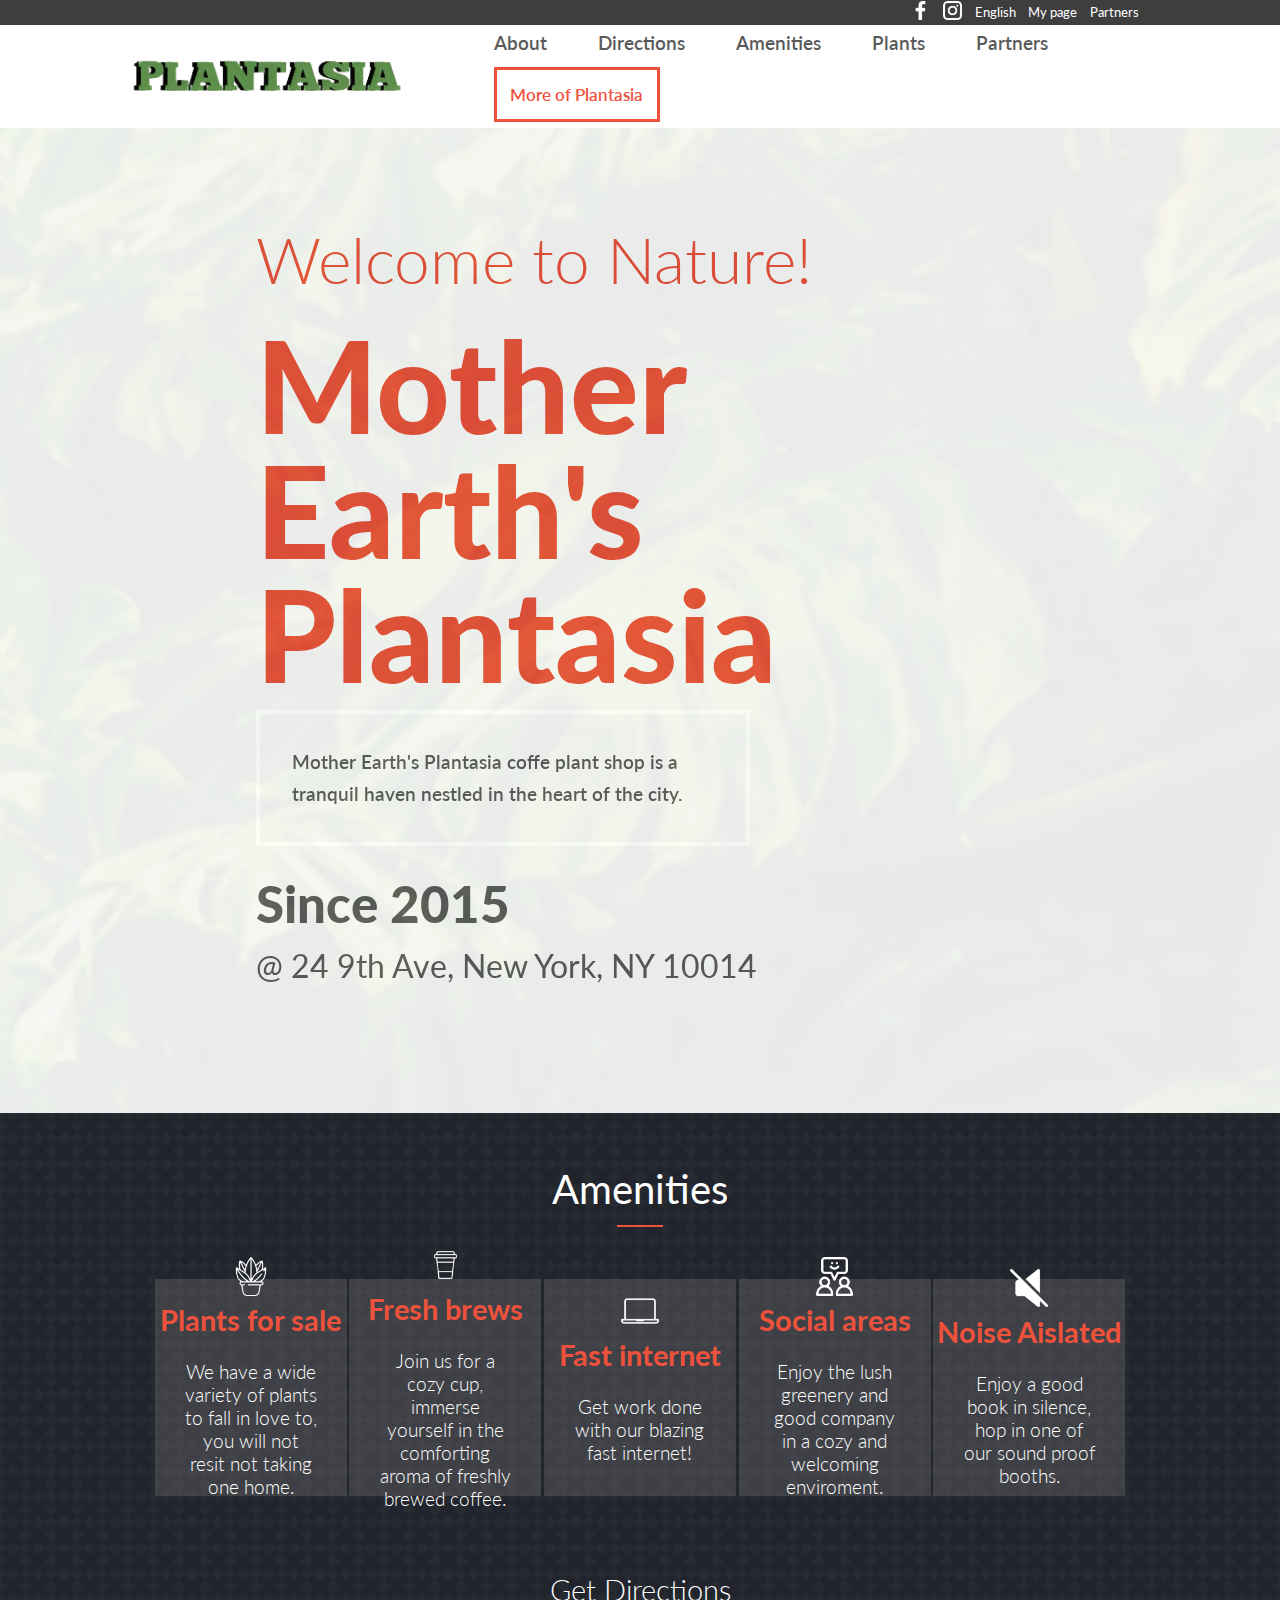
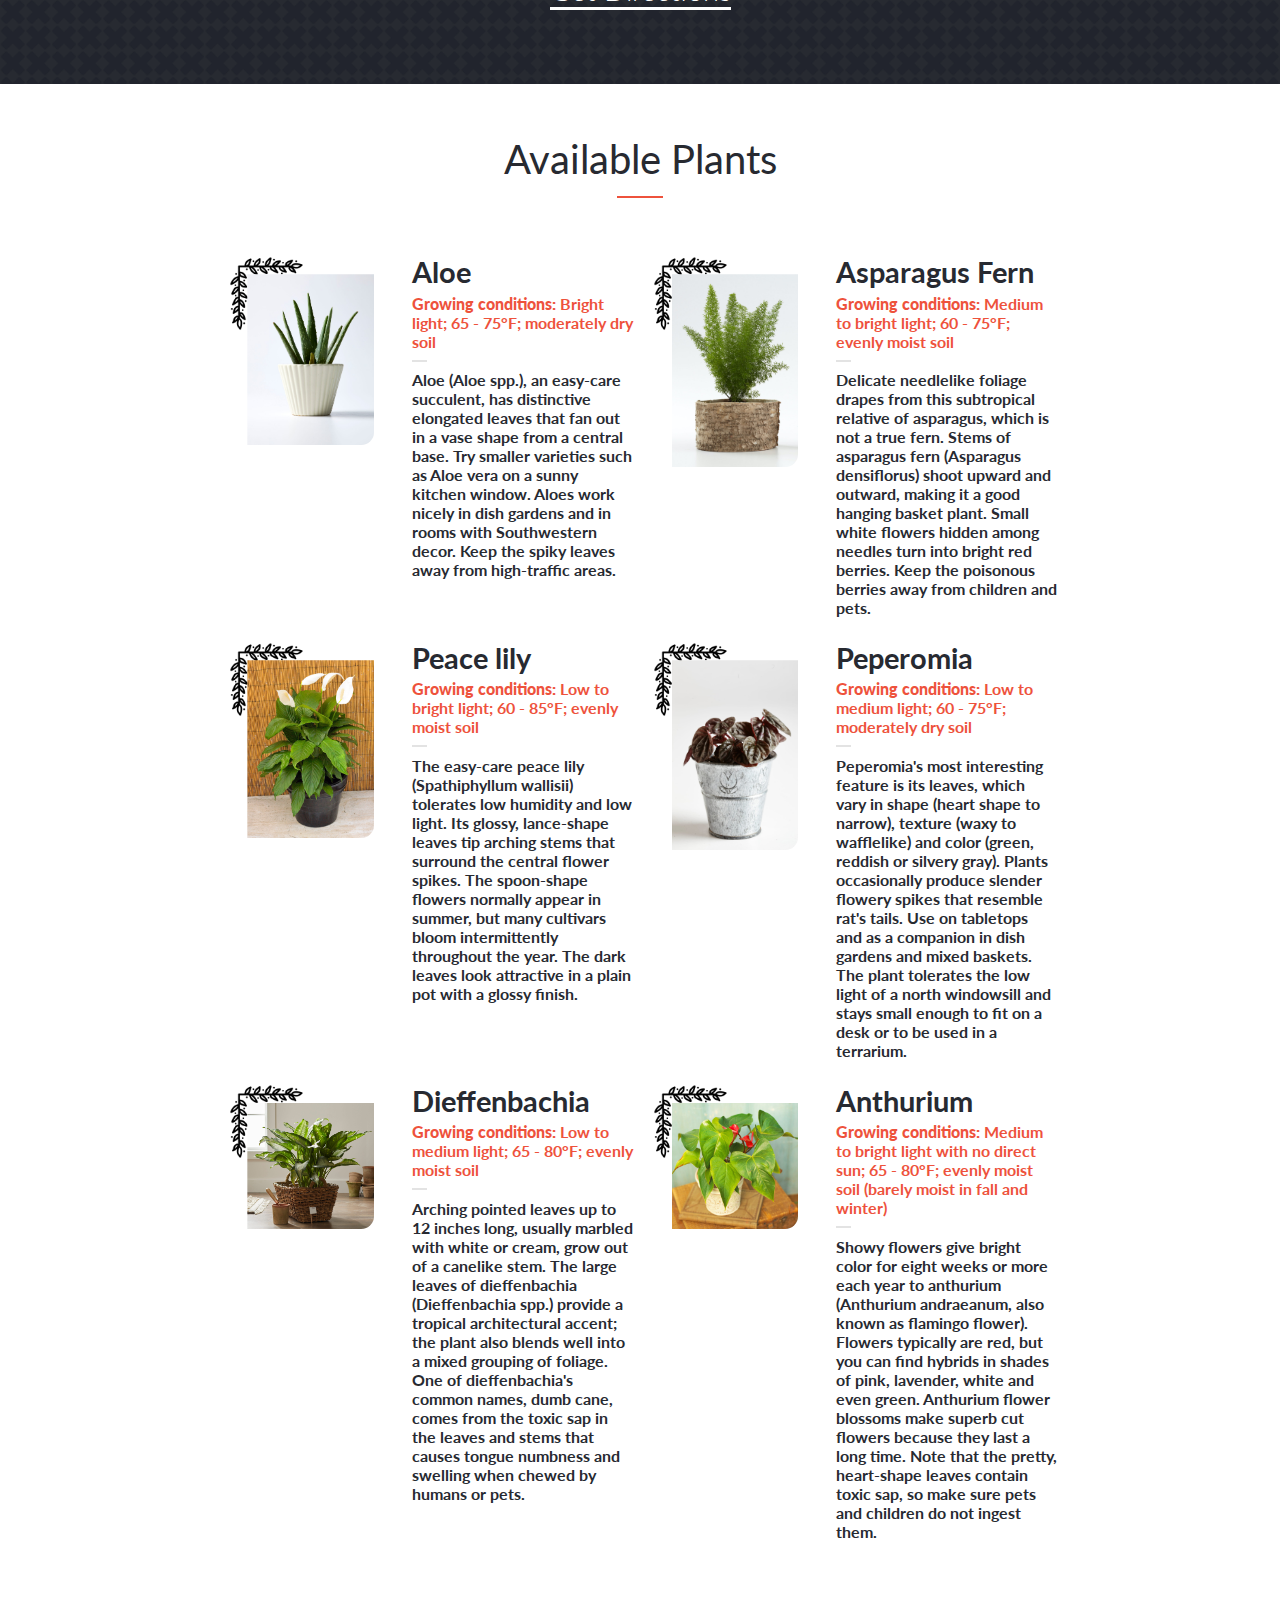
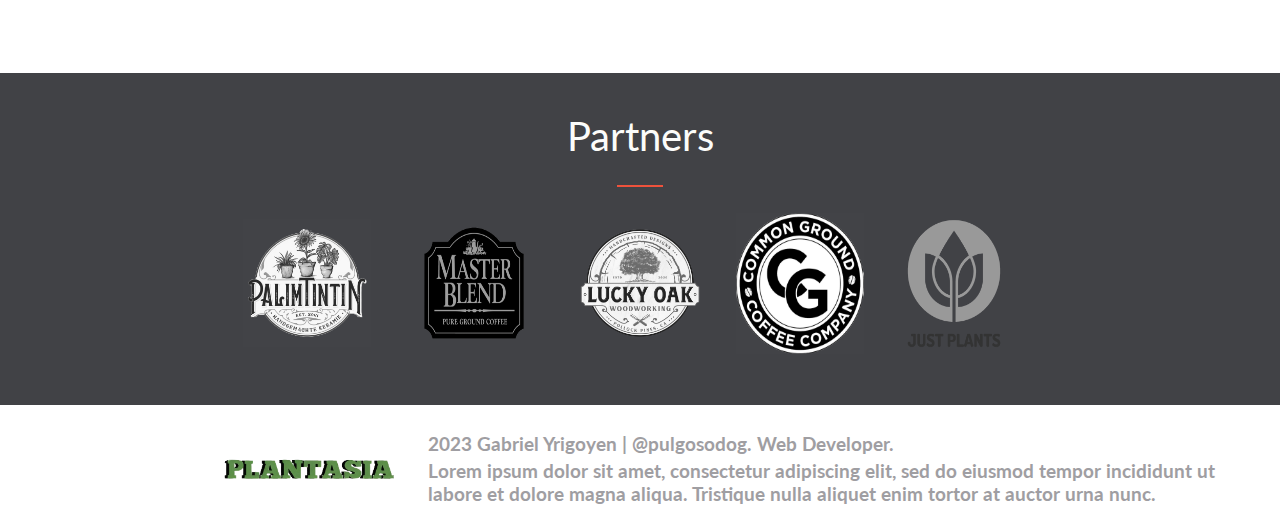
==== commit 11160a6d: "Merge pull request #1 from pulgosodog/build-1" ====
--- a/index.html
+++ b/index.html
@@ -23,7 +23,7 @@
                 <a href="index.html"><img src="images/Plantasia-logo-inner-background.png" alt="Plantasia logo word"></a>
             </li>
             <li>
-                <a href="#intro">ABOUT</a>
+                <a href="html/about.html">ABOUT</a>
             </li>
             <li>
                 <a href="https://goo.gl/maps/cTH3JDJD2aqaHS766">DIRECTIONS</a>
@@ -69,7 +69,7 @@
                 <a href="index.html"><img src="images/Plantasia-word-logo.png" alt=""></a>
                 <ul>
                     <li>
-                        <a href="">About</a>
+                        <a href="html/about.html">About</a>
                     </li>
                     <li>
                         <a href="https://goo.gl/maps/cTH3JDJD2aqaHS766">Directions</a>
@@ -162,12 +162,12 @@
         <div id="partners-container">
             <div class="row">
                 <img src="images/partner-1.png" alt="Palimtintin Nursery">
-                <img src="images/partner-2.png" alt="Master Blend Pure Ground Coffee">
+                <img src="images/Partner-2.png" alt="Master Blend Pure Ground Coffee">
                 <img src="images/partner-3.png" alt="Lucky OAK Woodworking">
             </div>
             <div class="row">
                 <img src="images/partner-4.png" alt="Common Ground COffee company">
-                <img src="images/partner-5.png" alt="Just Plants Nursery">
+                <img src="images/Partner-5.png" alt="Just Plants Nursery">
             </div>
         </div>
     </section>
@@ -184,7 +184,7 @@
         </div>
     </section>
 
-    <script src="/app.js"></script>
+    <script src="app.js"></script>
 </body>
 
-</html>+</html>
--- a/style.css
+++ b/style.css
@@ -151,11 +151,8 @@
 }
 
 section#amenities div.card-container div.amenities-card p {
-  width: 50%;
-  font-size: 0.8rem;
   font-weight: 300;
   color: #fff;
-  padding-right: 5%;
   width: 70%;
   font-size: 1.2rem;
   padding: 0;
@@ -598,6 +595,10 @@
     padding: 1% 0;
   }
 
+  section#footer a img {
+    padding: 0;
+  }
+
   section#amenities div.card-container div.amenities-card img {
     width: 20%;
     height: auto;
@@ -657,10 +658,6 @@
     width: 20%;
   }
 
-  section#footer a img {
-    padding: 0;
-  }
-
   section#partners div#partners-container div.row img {
     width: 10vw;
   }
